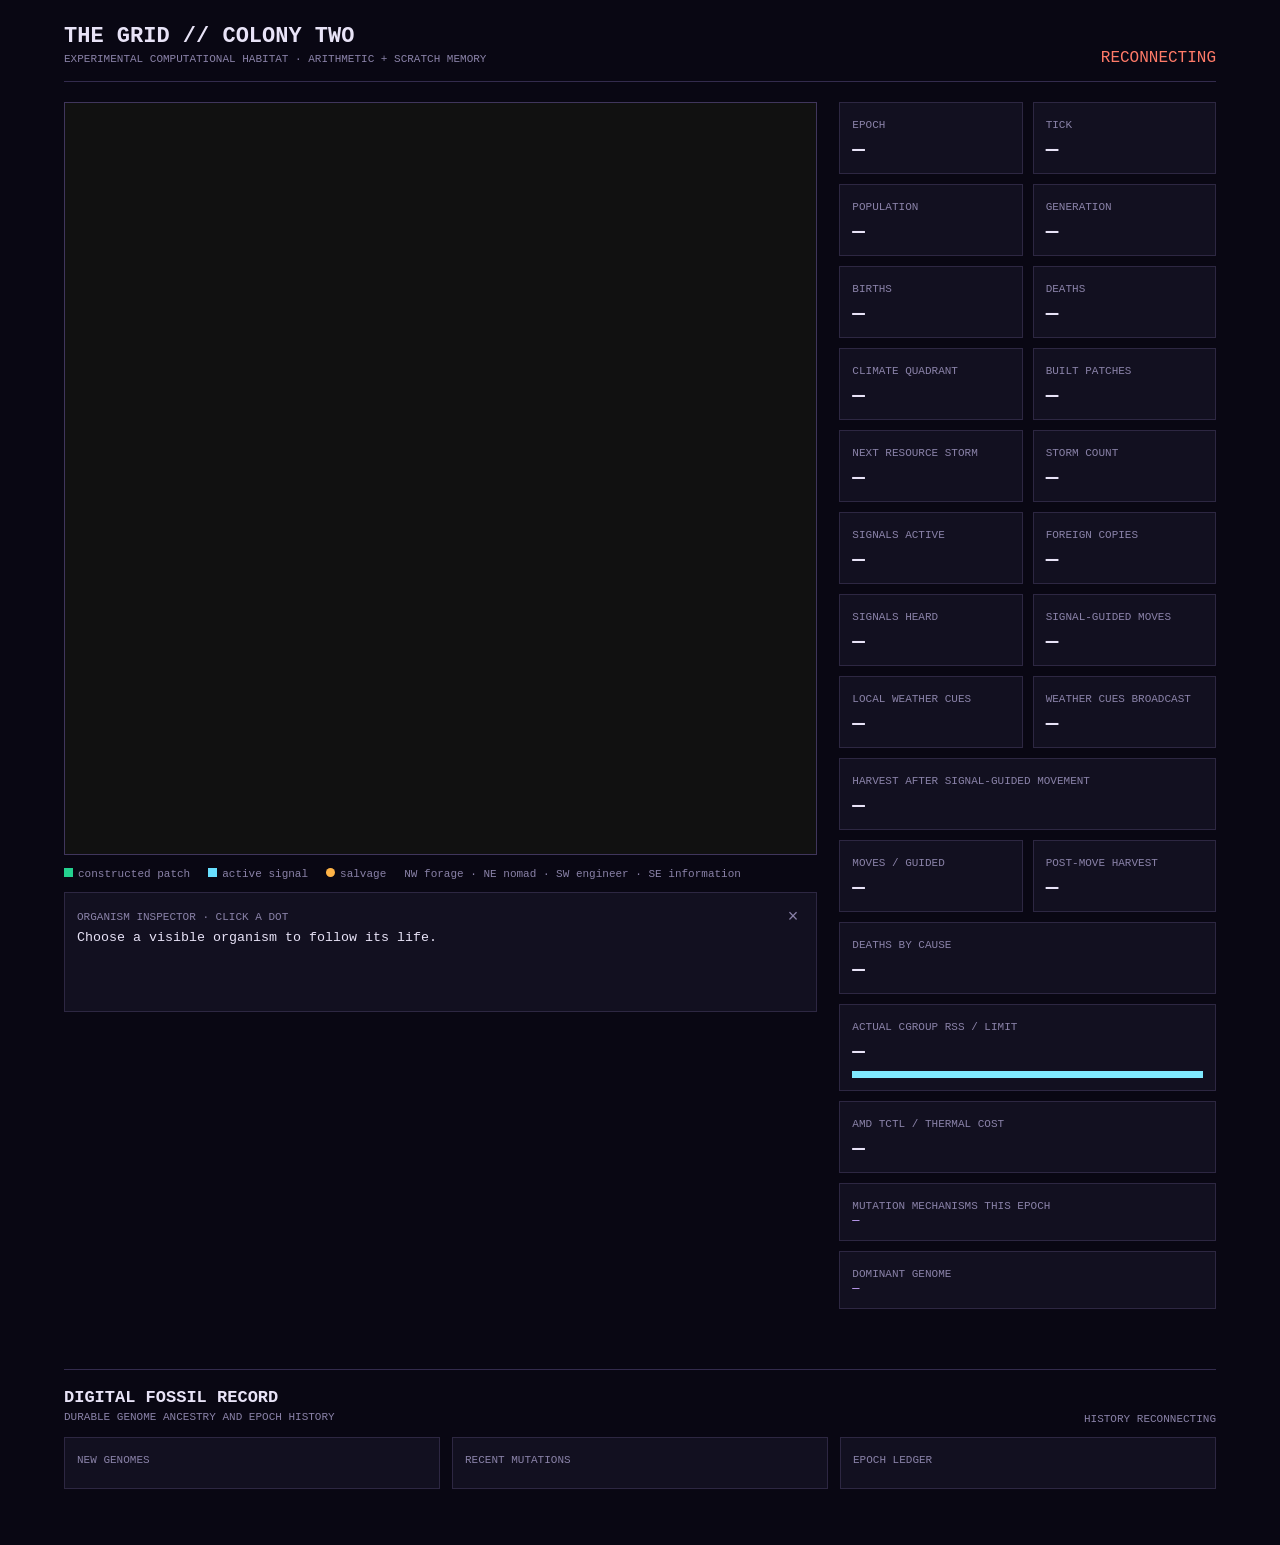
==== src/colony/live_viewer.html @ 30992083 "Make weather knowledge local and communicable" ====
<!doctype html>
<html lang="en"><head><meta charset="utf-8"><meta name="viewport" content="width=device-width,initial-scale=1">
<title>The Grid — Colony Two</title>
<style>
:root{color-scheme:dark;font-family:ui-monospace,SFMono-Regular,Consolas,monospace;background:#090713;color:#e8e3f7}*{box-sizing:border-box}body{margin:0;padding:24px;max-width:1200px;margin:auto}header{display:flex;justify-content:space-between;align-items:end;border-bottom:1px solid #332b4d;padding-bottom:14px;margin-bottom:20px}h1{font-size:22px;margin:0}h2{font-size:17px;margin:0}.live{color:#7cffc4}.live:before{content:'●';margin-right:8px;animation:p 1.5s infinite}@keyframes p{50%{opacity:.25}}main{display:grid;grid-template-columns:minmax(320px,2fr) minmax(260px,1fr);gap:22px}canvas{width:100%;aspect-ratio:1;image-rendering:pixelated;border:1px solid #40365c;background:#111;cursor:crosshair}.stats{display:grid;grid-template-columns:repeat(2,1fr);gap:10px}.card{background:#121020;border:1px solid #2d2742;padding:12px}.label{color:#8a82a8;font-size:11px;text-transform:uppercase}.value{display:block;font-size:21px;margin-top:5px}.wide{grid-column:1/-1}.bar{height:7px;background:#28223b;margin-top:8px}.bar i{display:block;height:100%;background:#7fe9ff}.events{margin-top:16px;max-height:230px;overflow:auto;padding:0;list-style:none}.events li{padding:7px 0;border-bottom:1px solid #262039;color:#bdb6d2;font-size:12px}.genome{word-break:break-all;color:#c9a6ff;font-size:12px}.mapkey{display:flex;gap:18px;color:#8a82a8;font-size:11px;margin-top:8px}.mapkey i{display:inline-block;width:9px;height:9px;margin-right:5px}.inspector{margin-top:12px;min-height:120px}.inspectorhead{display:flex;justify-content:space-between;align-items:center}.inspector button{border:0;background:transparent;color:#8a82a8;font-size:18px;cursor:pointer}.inspector select{width:100%;margin:8px 0;background:#090713;color:#e8e3f7;border:1px solid #40365c;padding:6px}.inspectgrid{display:grid;grid-template-columns:repeat(4,1fr);gap:8px;margin:8px 0}.inspectgrid small{color:#8a82a8}.inspectgrid b{display:block;color:#e8e3f7}.activeop{color:#7cffc4}.dead{color:#ff7a68}.history{margin-top:28px;border-top:1px solid #332b4d;padding-top:18px}.historyhead{display:flex;justify-content:space-between;gap:16px;align-items:end;margin-bottom:12px}.historygrid{display:grid;grid-template-columns:repeat(3,1fr);gap:12px}.history ul{list-style:none;padding:0;margin:8px 0 0;max-height:340px;overflow:auto}.history li{padding:9px 0;border-bottom:1px solid #262039;font-size:11px}.history li b{color:#7fe9ff}.history li span{display:block;color:#c9a6ff;margin-top:4px;word-break:break-word}.history li small{display:block;color:#8a82a8;margin-top:3px}.error{color:#ff7a68}@media(max-width:900px){.historygrid{grid-template-columns:1fr}}@media(max-width:760px){main{grid-template-columns:1fr}body{padding:14px}.inspectgrid{grid-template-columns:repeat(2,1fr)}}
</style></head><body>
<header><div><h1>THE GRID // COLONY TWO</h1><span class="label">experimental computational habitat · arithmetic + scratch memory</span></div><div id="status" class="live">LIVE</div></header>
<main><section><canvas id="grid" width="32" height="32"></canvas><div class="mapkey"><span><i style="background:#24d18f"></i>constructed patch</span><span><i style="background:#68dfff"></i>active signal</span><span><i style="background:#ffb347;border-radius:50%"></i>salvage</span><span>NW forage · NE nomad · SW engineer · SE information</span></div><div class="inspector card"><div class="inspectorhead"><span class="label">Organism inspector · click a dot</span><button id="clearinspect" title="Stop following">×</button></div><div id="tilelabel" class="label"></div><select id="occupants" hidden></select><div id="organismdetail"><small>Choose a visible organism to follow its life.</small></div></div></section><section><div class="stats">
<div class="card"><span class="label">Epoch</span><b class="value" id="epoch">—</b></div><div class="card"><span class="label">Tick</span><b class="value" id="tick">—</b></div>
<div class="card"><span class="label">Population</span><b class="value" id="pop">—</b></div><div class="card"><span class="label">Generation</span><b class="value" id="gen">—</b></div>
<div class="card"><span class="label">Births</span><b class="value" id="births">—</b></div><div class="card"><span class="label">Deaths</span><b class="value" id="deaths">—</b></div>
<div class="card"><span class="label">Climate quadrant</span><b class="value" id="climate">—</b></div><div class="card"><span class="label">Built patches</span><b class="value" id="built">—</b></div>
<div class="card"><span class="label">Next resource storm</span><b class="value" id="storm">—</b></div><div class="card"><span class="label">Storm count</span><b class="value" id="stormcount">—</b></div>
<div class="card"><span class="label">Signals active</span><b class="value" id="signals">—</b></div><div class="card"><span class="label">Foreign copies</span><b class="value" id="foreign">—</b></div>
<div class="card"><span class="label">Signals heard</span><b class="value" id="heard">—</b></div><div class="card"><span class="label">Signal-guided moves</span><b class="value" id="signalmoves">—</b></div>
<div class="card"><span class="label">Local weather cues</span><b class="value" id="weathercues">—</b></div><div class="card"><span class="label">Weather cues broadcast</span><b class="value" id="weathersignals">—</b></div>
<div class="card wide"><span class="label">Harvest after signal-guided movement</span><b class="value" id="signalharvest">—</b></div>
<div class="card"><span class="label">Moves / guided</span><b class="value" id="moves">—</b></div><div class="card"><span class="label">Post-move harvest</span><b class="value" id="moveharvest">—</b></div>
<div class="card wide"><span class="label">Deaths by cause</span><b class="value" id="deathcauses">—</b></div>
<div class="card wide"><span class="label">Actual cgroup RSS / limit</span><b class="value" id="mem">—</b><div class="bar"><i id="mbar"></i></div></div>
<div class="card wide"><span class="label">AMD Tctl / thermal cost</span><b class="value" id="heat">—</b></div>
<div class="card wide"><span class="label">Mutation mechanisms this epoch</span><div class="genome" id="mutations">—</div></div>
<div class="card wide"><span class="label">Dominant genome</span><div class="genome" id="genome">—</div></div></div>
<ul class="events" id="events"></ul></section></main>
<section class="history"><div class="historyhead"><div><h2>DIGITAL FOSSIL RECORD</h2><span class="label">durable genome ancestry and epoch history</span></div><div id="historytotals" class="label">initializing…</div></div><div class="historygrid">
<article class="card"><span class="label">New genomes</span><ul id="genomes"></ul></article>
<article class="card"><span class="label">Recent mutations</span><ul id="transitions"></ul></article>
<article class="card"><span class="label">Epoch ledger</span><ul id="epochs"></ul></article>
</div></section>
<script>
const A='0123456789abcdefghijklmnopqrstuv', ramp=['#171331','#241a4d','#3a1f63','#56206e','#75216f','#94266a','#b4305c','#d24a45','#ea7128','#ffb03a'], strains=['#7fe9ff','#7cffc4','#c9a6ff','#fff','#ff9bd2','#c3ff6b','#ffb03a','#68dfff','#ff7a68','#a98bff','#63e6be','#ffd6a5','#f4a261'];
const c=document.querySelector('canvas'),x=c.getContext('2d'),S=16;let frameTimes=[],selected=null,detailBusy=false,lastDetail=0,mapWidth=32,mapHeight=32;
function text(id,v){document.getElementById(id).textContent=v}function mix(a,b,t){const q=h=>[1,3,5].map(i=>parseInt(h.slice(i,i+2),16));const u=q(a),v=q(b);return '#'+u.map((n,i)=>Math.round(n+(v[i]-n)*t).toString(16).padStart(2,'0')).join('')}function draw(d){mapWidth=d.width;mapHeight=d.height;c.width=d.width*S;c.height=d.height*S;const biomeColors=['#8fcf72','#d7a84b','#6fb3a8','#9b7bd3'];for(let i=0;i<d.energy.length;i++){let color=ramp[+d.energy[i]]||ramp[0],biome=+(d.biomeField||'0')[i],built=A.indexOf((d.structureField||'')[i]),signal=parseInt((d.signalField||'0')[i],13)||0,scrap=A.indexOf((d.scrapField||'')[i]);const px=(i%d.width)*S,py=Math.floor(i/d.width)*S;color=mix(color,biomeColors[biome]||biomeColors[0],.10);if(built>0)color=mix(color,'#24d18f',Math.min(.65,.16+built/40));if(signal>0)color=mix(color,'#68dfff',Math.min(.75,.2+signal/20));x.fillStyle=color;x.fillRect(px,py,S,S);if(scrap>0){const size=Math.min(5,2+Math.floor(scrap/8));x.fillStyle='#ffb347';x.beginPath();x.arc(px+S-3,py+3,size/2,0,Math.PI*2);x.fill()}}x.font='bold 10px ui-monospace,monospace';x.textAlign='center';x.textBaseline='middle';for(let i=0,j=0;i<d.organisms.length;i+=4,j++){const n=A.indexOf(d.organisms[i])*1024+A.indexOf(d.organisms[i+1])*32+A.indexOf(d.organisms[i+2]),px=(n%d.width)*S,py=Math.floor(n/d.width)*S;x.fillStyle=strains[A.indexOf(d.organisms[i+3])%strains.length];x.fillRect(px,py,S,S);x.fillStyle='#090713';x.fillText((d.genomeGlyphs||'?')[j]||'?',px+S/2,py+S/2+.5)}}
function render(d){if(Date.now()/1000-d.sampledAt>10){const s=document.getElementById('status');s.className='error';s.textContent='STALLED';return}const now=performance.now();frameTimes.push(now);frameTimes=frameTimes.filter(t=>t>=now-1000);document.getElementById('status').className='live';text('status','LIVE · '+d.substrate+' · '+frameTimes.length+' fps');draw(d);text('epoch',d.epoch);text('tick',d.tick.toLocaleString());text('pop',d.population);text('gen',d.generation);text('births',d.births.toLocaleString());text('deaths',d.deaths.toLocaleString());text('climate',['NW','NE','SW','SE'][d.climatePhase]);text('built',d.builtTiles);const w=d.weather||{};const until=(w.nextTick||d.tick)-d.tick;text('storm',Math.max(0,until).toLocaleString()+' ticks');text('stormcount',w.storms||0);text('signals',d.activeSignals);text('heard',(d.signalsHeard||0).toLocaleString());text('signalmoves',(d.signalGuidedMoves||0).toLocaleString());text('weathercues',(d.weatherCuesSeen||0).toLocaleString());text('weathersignals',(d.weatherCueSignals||0).toLocaleString());text('signalharvest',(d.postSignalHarvested||0).toLocaleString(undefined,{maximumFractionDigits:1}));text('foreign',d.foreignCopies.toLocaleString());text('moves',(d.moves||0).toLocaleString()+' / '+(d.guidedMoves||0).toLocaleString());text('moveharvest',(d.postMoveHarvested||0).toLocaleString(undefined,{maximumFractionDigits:1}));const causes=d.deathsByCause||{};text('deathcauses','starvation '+(causes.starvation||0).toLocaleString()+' · senescence '+(causes.senescence||0).toLocaleString());const mb=n=>(n/1048576).toFixed(1)+' MiB';text('mem',mb(d.memoryBytes)+' / '+mb(d.memoryMaxBytes));document.getElementById('mbar').style.width=(d.memory*100)+'%';text('heat',d.heat+' °C / ×'+d.cost);const mutations=Object.entries(d.mutationMechanisms||{}).sort((a,b)=>b[1]-a[1]).map(([k,v])=>k.replaceAll('_',' ')+' '+v.toLocaleString());text('mutations',mutations.join(' · ')||'none yet');const names=[...d.dominant].map(q=>d.isa[A.indexOf(q)]||'?');text('genome',names.join(' · ')+' ('+d.carriers+' carriers)');document.getElementById('events').innerHTML=d.events.slice().reverse().map(e=>'<li><b>'+e.tick+'</b> — '+e.text+'</li>').join('')||'<li>Watching for significant events…</li>';refreshSelected()}
const esc=v=>String(v).replace(/[&<>"']/g,c=>({'&':'&amp;','<':'&lt;','>':'&gt;','"':'&quot;',"'":'&#39;'}[c]));
function showOrganism(o){const child=o.childProgress?o.childProgress.copied+'/'+o.childProgress.total:'none',scratch=o.scratch?'<div><small>scratch</small><b>['+o.scratch.join(', ')+']</b></div>':'';document.getElementById('organismdetail').innerHTML='<div class="inspectgrid"><div><small>status</small><b class="'+(o.status==='dead'?'dead':'')+'">'+esc(o.status)+(o.cause?' · '+esc(o.cause):'')+'</b></div><div><small>ID / lineage</small><b>'+o.id+' / '+o.lineage+'</b></div><div><small>genome ID / glyph</small><b>'+esc(o.genomeId)+' / '+esc(o.genomeGlyph)+'</b></div><div><small>position</small><b>'+o.x+', '+o.y+'</b></div><div><small>generation / age</small><b>'+o.generation+' / '+o.age+'</b></div><div><small>energy</small><b>'+o.energy+'</b></div><div><small>instruction</small><b>'+esc(o.currentInstruction||'none')+' @ '+o.ip+'</b></div><div><small>registers A B C</small><b>'+o.registers.a+' · '+o.registers.b+' · '+o.registers.c+'</b></div><div><small>child copied</small><b>'+child+'</b></div><div><small>births / harvested</small><b>'+o.births+' / '+o.harvested+'</b></div><div><small>salvaged / scrap here</small><b>'+(o.salvaged||0)+' / '+(o.scrapHere||0)+'</b></div><div><small>moves / guided</small><b>'+o.moves+' / '+o.guidedMoves+'</b></div><div><small>signals / builds</small><b>'+o.signals+' / '+o.structures+'</b></div>'+scratch+'</div><div class="genome">'+o.genome.map((q,i)=>i===o.ip%o.genome.length?'<b class="activeop">['+esc(q)+']</b>':esc(q)).join(' · ')+'</div>'}
async function refreshSelected(force=false){if(!selected||detailBusy||(!force&&performance.now()-lastDetail<200))return;detailBusy=true;lastDetail=performance.now();try{const r=await fetch('/api/organism/'+selected.epoch+'/'+selected.id,{cache:'no-store'});if(!r.ok)throw Error(r.status);showOrganism(await r.json())}catch(_){document.getElementById('organismdetail').innerHTML='<span class="dead">No longer in recent history.</span>'}finally{detailBusy=false}}
async function inspectTile(tx,ty){const r=await fetch('/api/organisms?x='+tx+'&y='+ty,{cache:'no-store'}),d=await r.json(),pick=document.getElementById('occupants');text('tilelabel','tile '+tx+', '+ty+' · '+d.organisms.length+' organism'+(d.organisms.length===1?'':'s'));pick.innerHTML='';if(!d.organisms.length){pick.hidden=true;selected=null;document.getElementById('organismdetail').innerHTML='<small>No organism on this tile.</small>';return}for(const o of d.organisms){const option=document.createElement('option');option.value=o.id;option.textContent='ID '+o.id+' · generation '+o.generation+' · lineage '+o.lineage;pick.appendChild(option)}pick.hidden=d.organisms.length===1;selected={epoch:d.epoch,id:d.organisms[0].id};showOrganism(d.organisms[0])}
c.addEventListener('click',e=>{const r=c.getBoundingClientRect(),tx=Math.min(mapWidth-1,Math.floor((e.clientX-r.left)/r.width*mapWidth)),ty=Math.min(mapHeight-1,Math.floor((e.clientY-r.top)/r.height*mapHeight));inspectTile(tx,ty)});document.getElementById('occupants').addEventListener('change',e=>{if(selected){selected.id=+e.target.value;refreshSelected(true)}});document.getElementById('clearinspect').addEventListener('click',()=>{selected=null;text('tilelabel','');document.getElementById('occupants').hidden=true;document.getElementById('organismdetail').innerHTML='<small>Choose a visible organism to follow its life.</small>'});
function startStream(){const stream=new EventSource('/api/stream');stream.onmessage=e=>{try{render(JSON.parse(e.data))}catch(_){}};stream.onerror=()=>{const s=document.getElementById('status');s.className='error';s.textContent='RECONNECTING'}}
const short=id=>(id||'founder').slice(0,8);const empty='<li><small>Waiting for history…</small></li>';
async function updateHistory(){try{const r=await fetch('/api/history',{cache:'no-store'});if(!r.ok)throw Error(r.status);const d=await r.json(),t=d.totals;text('historytotals',t.genomes.toLocaleString()+' genomes · '+t.births.toLocaleString()+' recorded births · '+t.epochs+' epochs');document.getElementById('genomes').innerHTML=d.genomes.map(g=>'<li><b>'+short(g.genome_id)+'</b> · e'+g.first_epoch+' / t'+g.first_tick.toLocaleString()+'<span>'+g.source+'</span><small>'+g.births.toLocaleString()+' births · generation '+g.max_generation+'</small></li>').join('')||empty;document.getElementById('transitions').innerHTML=d.transitions.map(q=>'<li><b>'+short(q.parent_genome_id)+' → '+short(q.child_genome_id)+'</b><span>'+q.child_source+'</span><small>e'+q.epoch+' / t'+q.last_tick.toLocaleString()+' · '+q.births.toLocaleString()+' births</small></li>').join('')||empty;document.getElementById('epochs').innerHTML=d.epochs.map(e=>'<li><b>Epoch '+e.epoch+(e.ended_at?' · extinct':' · live')+'</b><small>'+(e.ended_at?e.ended_tick.toLocaleString()+' ticks · '+e.births.toLocaleString()+' births · generation '+e.max_generation:(e.partial?'recording began mid-epoch':'recording'))+'</small></li>').join('')||empty}catch(e){text('historytotals','history reconnecting')}}
startStream();updateHistory();setInterval(updateHistory,5000);
</script></body></html>
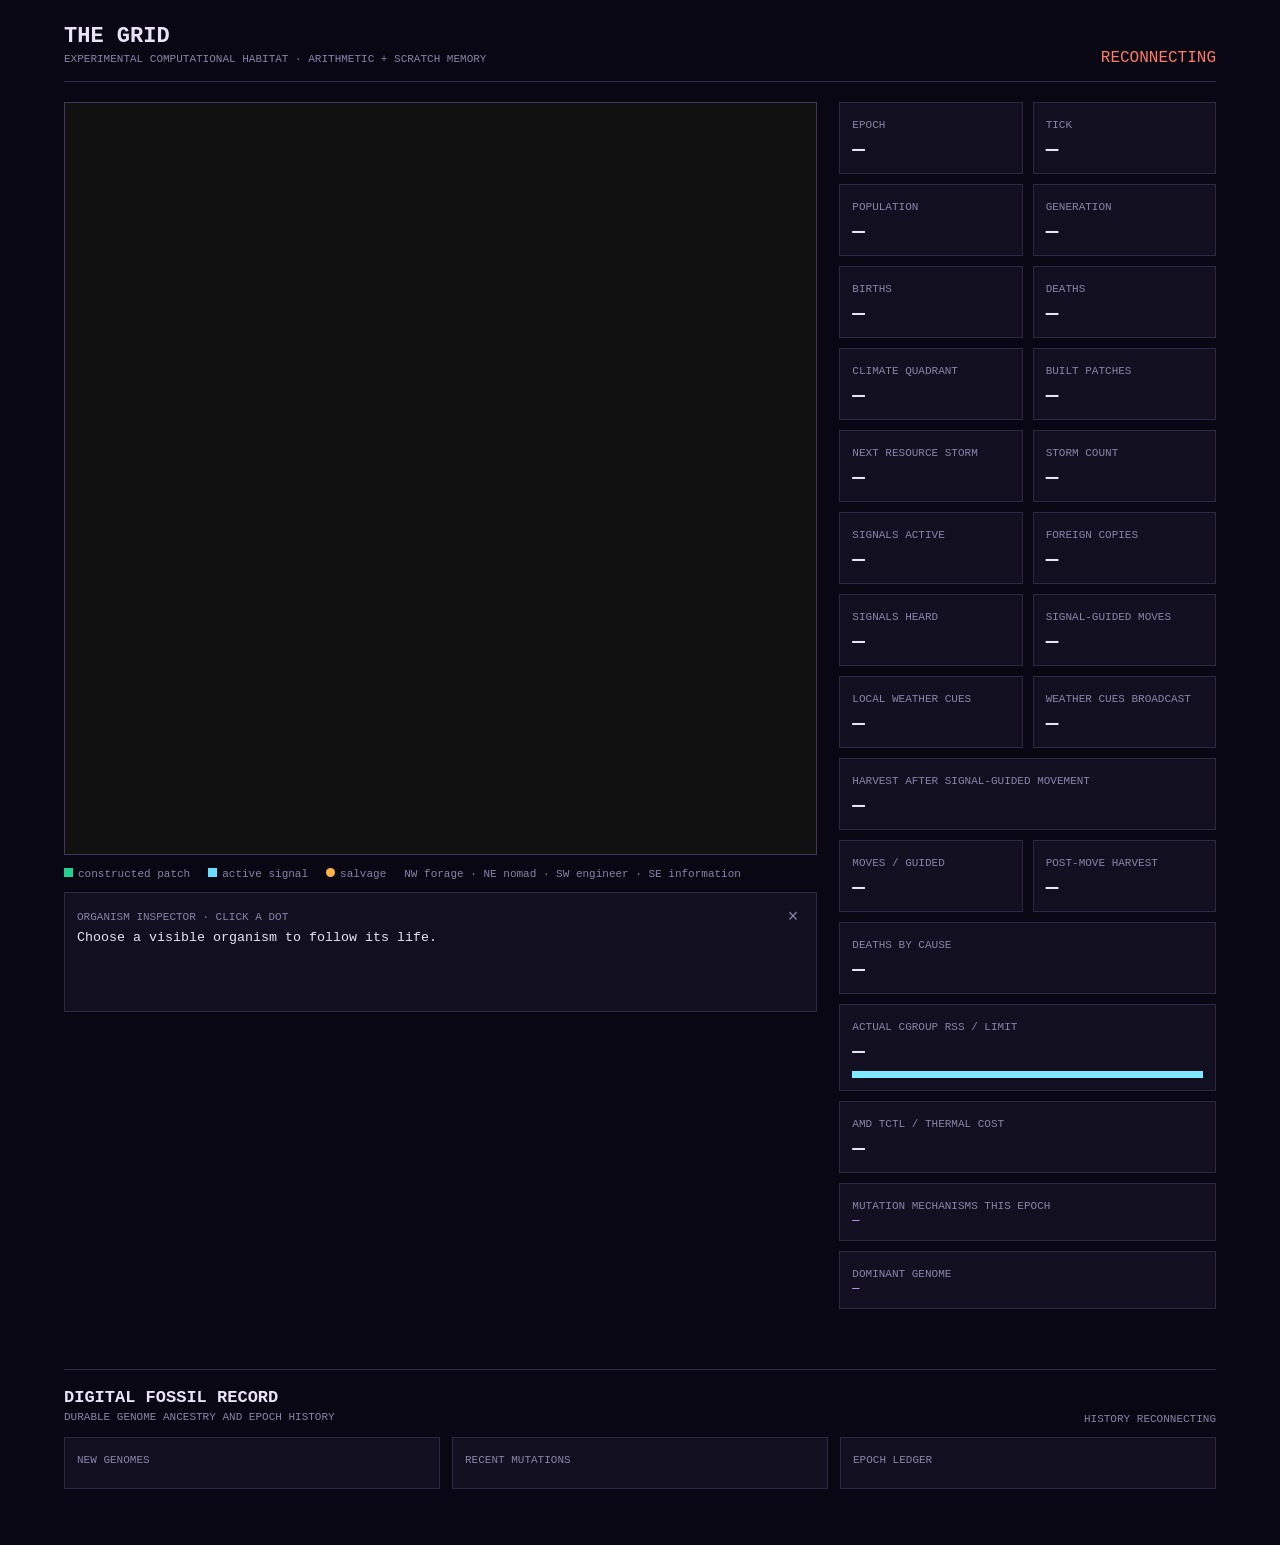
==== commit bb5afa61: "Name the habitat after its state directory The viewer hard-coded COLONY TWO in the title and the hea" ====
--- a/src/colony/live_viewer.html
+++ b/src/colony/live_viewer.html
@@ -1,10 +1,10 @@
 <!doctype html>
 <html lang="en"><head><meta charset="utf-8"><meta name="viewport" content="width=device-width,initial-scale=1">
-<title>The Grid — Colony Two</title>
+<title>The Grid</title>
 <style>
 :root{color-scheme:dark;font-family:ui-monospace,SFMono-Regular,Consolas,monospace;background:#090713;color:#e8e3f7}*{box-sizing:border-box}body{margin:0;padding:24px;max-width:1200px;margin:auto}header{display:flex;justify-content:space-between;align-items:end;border-bottom:1px solid #332b4d;padding-bottom:14px;margin-bottom:20px}h1{font-size:22px;margin:0}h2{font-size:17px;margin:0}.live{color:#7cffc4}.live:before{content:'●';margin-right:8px;animation:p 1.5s infinite}@keyframes p{50%{opacity:.25}}main{display:grid;grid-template-columns:minmax(320px,2fr) minmax(260px,1fr);gap:22px}canvas{width:100%;aspect-ratio:1;image-rendering:pixelated;border:1px solid #40365c;background:#111;cursor:crosshair}.stats{display:grid;grid-template-columns:repeat(2,1fr);gap:10px}.card{background:#121020;border:1px solid #2d2742;padding:12px}.label{color:#8a82a8;font-size:11px;text-transform:uppercase}.value{display:block;font-size:21px;margin-top:5px}.wide{grid-column:1/-1}.bar{height:7px;background:#28223b;margin-top:8px}.bar i{display:block;height:100%;background:#7fe9ff}.events{margin-top:16px;max-height:230px;overflow:auto;padding:0;list-style:none}.events li{padding:7px 0;border-bottom:1px solid #262039;color:#bdb6d2;font-size:12px}.genome{word-break:break-all;color:#c9a6ff;font-size:12px}.mapkey{display:flex;gap:18px;color:#8a82a8;font-size:11px;margin-top:8px}.mapkey i{display:inline-block;width:9px;height:9px;margin-right:5px}.inspector{margin-top:12px;min-height:120px}.inspectorhead{display:flex;justify-content:space-between;align-items:center}.inspector button{border:0;background:transparent;color:#8a82a8;font-size:18px;cursor:pointer}.inspector select{width:100%;margin:8px 0;background:#090713;color:#e8e3f7;border:1px solid #40365c;padding:6px}.inspectgrid{display:grid;grid-template-columns:repeat(4,1fr);gap:8px;margin:8px 0}.inspectgrid small{color:#8a82a8}.inspectgrid b{display:block;color:#e8e3f7}.activeop{color:#7cffc4}.dead{color:#ff7a68}.history{margin-top:28px;border-top:1px solid #332b4d;padding-top:18px}.historyhead{display:flex;justify-content:space-between;gap:16px;align-items:end;margin-bottom:12px}.historygrid{display:grid;grid-template-columns:repeat(3,1fr);gap:12px}.history ul{list-style:none;padding:0;margin:8px 0 0;max-height:340px;overflow:auto}.history li{padding:9px 0;border-bottom:1px solid #262039;font-size:11px}.history li b{color:#7fe9ff}.history li span{display:block;color:#c9a6ff;margin-top:4px;word-break:break-word}.history li small{display:block;color:#8a82a8;margin-top:3px}.error{color:#ff7a68}@media(max-width:900px){.historygrid{grid-template-columns:1fr}}@media(max-width:760px){main{grid-template-columns:1fr}body{padding:14px}.inspectgrid{grid-template-columns:repeat(2,1fr)}}
 </style></head><body>
-<header><div><h1>THE GRID // COLONY TWO</h1><span class="label">experimental computational habitat · arithmetic + scratch memory</span></div><div id="status" class="live">LIVE</div></header>
+<header><div><h1 id="habitat">THE GRID</h1><span class="label">experimental computational habitat · arithmetic + scratch memory</span></div><div id="status" class="live">LIVE</div></header>
 <main><section><canvas id="grid" width="32" height="32"></canvas><div class="mapkey"><span><i style="background:#24d18f"></i>constructed patch</span><span><i style="background:#68dfff"></i>active signal</span><span><i style="background:#ffb347;border-radius:50%"></i>salvage</span><span>NW forage · NE nomad · SW engineer · SE information</span></div><div class="inspector card"><div class="inspectorhead"><span class="label">Organism inspector · click a dot</span><button id="clearinspect" title="Stop following">×</button></div><div id="tilelabel" class="label"></div><select id="occupants" hidden></select><div id="organismdetail"><small>Choose a visible organism to follow its life.</small></div></div></section><section><div class="stats">
 <div class="card"><span class="label">Epoch</span><b class="value" id="epoch">—</b></div><div class="card"><span class="label">Tick</span><b class="value" id="tick">—</b></div>
 <div class="card"><span class="label">Population</span><b class="value" id="pop">—</b></div><div class="card"><span class="label">Generation</span><b class="value" id="gen">—</b></div>
@@ -31,7 +31,9 @@
 const A='0123456789abcdefghijklmnopqrstuv', ramp=['#171331','#241a4d','#3a1f63','#56206e','#75216f','#94266a','#b4305c','#d24a45','#ea7128','#ffb03a'], strains=['#7fe9ff','#7cffc4','#c9a6ff','#fff','#ff9bd2','#c3ff6b','#ffb03a','#68dfff','#ff7a68','#a98bff','#63e6be','#ffd6a5','#f4a261'];
 const c=document.querySelector('canvas'),x=c.getContext('2d'),S=16;let frameTimes=[],selected=null,detailBusy=false,lastDetail=0,mapWidth=32,mapHeight=32;
 function text(id,v){document.getElementById(id).textContent=v}function mix(a,b,t){const q=h=>[1,3,5].map(i=>parseInt(h.slice(i,i+2),16));const u=q(a),v=q(b);return '#'+u.map((n,i)=>Math.round(n+(v[i]-n)*t).toString(16).padStart(2,'0')).join('')}function draw(d){mapWidth=d.width;mapHeight=d.height;c.width=d.width*S;c.height=d.height*S;const biomeColors=['#8fcf72','#d7a84b','#6fb3a8','#9b7bd3'];for(let i=0;i<d.energy.length;i++){let color=ramp[+d.energy[i]]||ramp[0],biome=+(d.biomeField||'0')[i],built=A.indexOf((d.structureField||'')[i]),signal=parseInt((d.signalField||'0')[i],13)||0,scrap=A.indexOf((d.scrapField||'')[i]);const px=(i%d.width)*S,py=Math.floor(i/d.width)*S;color=mix(color,biomeColors[biome]||biomeColors[0],.10);if(built>0)color=mix(color,'#24d18f',Math.min(.65,.16+built/40));if(signal>0)color=mix(color,'#68dfff',Math.min(.75,.2+signal/20));x.fillStyle=color;x.fillRect(px,py,S,S);if(scrap>0){const size=Math.min(5,2+Math.floor(scrap/8));x.fillStyle='#ffb347';x.beginPath();x.arc(px+S-3,py+3,size/2,0,Math.PI*2);x.fill()}}x.font='bold 10px ui-monospace,monospace';x.textAlign='center';x.textBaseline='middle';for(let i=0,j=0;i<d.organisms.length;i+=4,j++){const n=A.indexOf(d.organisms[i])*1024+A.indexOf(d.organisms[i+1])*32+A.indexOf(d.organisms[i+2]),px=(n%d.width)*S,py=Math.floor(n/d.width)*S;x.fillStyle=strains[A.indexOf(d.organisms[i+3])%strains.length];x.fillRect(px,py,S,S);x.fillStyle='#090713';x.fillText((d.genomeGlyphs||'?')[j]||'?',px+S/2,py+S/2+.5)}}
-function render(d){if(Date.now()/1000-d.sampledAt>10){const s=document.getElementById('status');s.className='error';s.textContent='STALLED';return}const now=performance.now();frameTimes.push(now);frameTimes=frameTimes.filter(t=>t>=now-1000);document.getElementById('status').className='live';text('status','LIVE · '+d.substrate+' · '+frameTimes.length+' fps');draw(d);text('epoch',d.epoch);text('tick',d.tick.toLocaleString());text('pop',d.population);text('gen',d.generation);text('births',d.births.toLocaleString());text('deaths',d.deaths.toLocaleString());text('climate',['NW','NE','SW','SE'][d.climatePhase]);text('built',d.builtTiles);const w=d.weather||{};const until=(w.nextTick||d.tick)-d.tick;text('storm',Math.max(0,until).toLocaleString()+' ticks');text('stormcount',w.storms||0);text('signals',d.activeSignals);text('heard',(d.signalsHeard||0).toLocaleString());text('signalmoves',(d.signalGuidedMoves||0).toLocaleString());text('weathercues',(d.weatherCuesSeen||0).toLocaleString());text('weathersignals',(d.weatherCueSignals||0).toLocaleString());text('signalharvest',(d.postSignalHarvested||0).toLocaleString(undefined,{maximumFractionDigits:1}));text('foreign',d.foreignCopies.toLocaleString());text('moves',(d.moves||0).toLocaleString()+' / '+(d.guidedMoves||0).toLocaleString());text('moveharvest',(d.postMoveHarvested||0).toLocaleString(undefined,{maximumFractionDigits:1}));const causes=d.deathsByCause||{};text('deathcauses','starvation '+(causes.starvation||0).toLocaleString()+' · senescence '+(causes.senescence||0).toLocaleString());const mb=n=>(n/1048576).toFixed(1)+' MiB';text('mem',mb(d.memoryBytes)+' / '+mb(d.memoryMaxBytes));document.getElementById('mbar').style.width=(d.memory*100)+'%';text('heat',d.heat+' °C / ×'+d.cost);const mutations=Object.entries(d.mutationMechanisms||{}).sort((a,b)=>b[1]-a[1]).map(([k,v])=>k.replaceAll('_',' ')+' '+v.toLocaleString());text('mutations',mutations.join(' · ')||'none yet');const names=[...d.dominant].map(q=>d.isa[A.indexOf(q)]||'?');text('genome',names.join(' · ')+' ('+d.carriers+' carriers)');document.getElementById('events').innerHTML=d.events.slice().reverse().map(e=>'<li><b>'+e.tick+'</b> — '+e.text+'</li>').join('')||'<li>Watching for significant events…</li>';refreshSelected()}
+function name(d){if(!d||!d.name)return;const h='THE GRID // '+d.name.toUpperCase();
+const e=document.getElementById('habitat');if(e.textContent!==h){e.textContent=h;document.title='The Grid \u2014 '+d.name}}
+function render(d){name(d);if(Date.now()/1000-d.sampledAt>10){const s=document.getElementById('status');s.className='error';s.textContent='STALLED';return}const now=performance.now();frameTimes.push(now);frameTimes=frameTimes.filter(t=>t>=now-1000);document.getElementById('status').className='live';text('status','LIVE · '+d.substrate+' · '+frameTimes.length+' fps');draw(d);text('epoch',d.epoch);text('tick',d.tick.toLocaleString());text('pop',d.population);text('gen',d.generation);text('births',d.births.toLocaleString());text('deaths',d.deaths.toLocaleString());text('climate',['NW','NE','SW','SE'][d.climatePhase]);text('built',d.builtTiles);const w=d.weather||{};const until=(w.nextTick||d.tick)-d.tick;text('storm',Math.max(0,until).toLocaleString()+' ticks');text('stormcount',w.storms||0);text('signals',d.activeSignals);text('heard',(d.signalsHeard||0).toLocaleString());text('signalmoves',(d.signalGuidedMoves||0).toLocaleString());text('weathercues',(d.weatherCuesSeen||0).toLocaleString());text('weathersignals',(d.weatherCueSignals||0).toLocaleString());text('signalharvest',(d.postSignalHarvested||0).toLocaleString(undefined,{maximumFractionDigits:1}));text('foreign',d.foreignCopies.toLocaleString());text('moves',(d.moves||0).toLocaleString()+' / '+(d.guidedMoves||0).toLocaleString());text('moveharvest',(d.postMoveHarvested||0).toLocaleString(undefined,{maximumFractionDigits:1}));const causes=d.deathsByCause||{};text('deathcauses','starvation '+(causes.starvation||0).toLocaleString()+' · senescence '+(causes.senescence||0).toLocaleString());const mb=n=>(n/1048576).toFixed(1)+' MiB';text('mem',mb(d.memoryBytes)+' / '+mb(d.memoryMaxBytes));document.getElementById('mbar').style.width=(d.memory*100)+'%';text('heat',d.heat+' °C / ×'+d.cost);const mutations=Object.entries(d.mutationMechanisms||{}).sort((a,b)=>b[1]-a[1]).map(([k,v])=>k.replaceAll('_',' ')+' '+v.toLocaleString());text('mutations',mutations.join(' · ')||'none yet');const names=[...d.dominant].map(q=>d.isa[A.indexOf(q)]||'?');text('genome',names.join(' · ')+' ('+d.carriers+' carriers)');document.getElementById('events').innerHTML=d.events.slice().reverse().map(e=>'<li><b>'+e.tick+'</b> — '+e.text+'</li>').join('')||'<li>Watching for significant events…</li>';refreshSelected()}
 const esc=v=>String(v).replace(/[&<>"']/g,c=>({'&':'&amp;','<':'&lt;','>':'&gt;','"':'&quot;',"'":'&#39;'}[c]));
 function showOrganism(o){const child=o.childProgress?o.childProgress.copied+'/'+o.childProgress.total:'none',scratch=o.scratch?'<div><small>scratch</small><b>['+o.scratch.join(', ')+']</b></div>':'';document.getElementById('organismdetail').innerHTML='<div class="inspectgrid"><div><small>status</small><b class="'+(o.status==='dead'?'dead':'')+'">'+esc(o.status)+(o.cause?' · '+esc(o.cause):'')+'</b></div><div><small>ID / lineage</small><b>'+o.id+' / '+o.lineage+'</b></div><div><small>genome ID / glyph</small><b>'+esc(o.genomeId)+' / '+esc(o.genomeGlyph)+'</b></div><div><small>position</small><b>'+o.x+', '+o.y+'</b></div><div><small>generation / age</small><b>'+o.generation+' / '+o.age+'</b></div><div><small>energy</small><b>'+o.energy+'</b></div><div><small>instruction</small><b>'+esc(o.currentInstruction||'none')+' @ '+o.ip+'</b></div><div><small>registers A B C</small><b>'+o.registers.a+' · '+o.registers.b+' · '+o.registers.c+'</b></div><div><small>child copied</small><b>'+child+'</b></div><div><small>births / harvested</small><b>'+o.births+' / '+o.harvested+'</b></div><div><small>salvaged / scrap here</small><b>'+(o.salvaged||0)+' / '+(o.scrapHere||0)+'</b></div><div><small>moves / guided</small><b>'+o.moves+' / '+o.guidedMoves+'</b></div><div><small>signals / builds</small><b>'+o.signals+' / '+o.structures+'</b></div>'+scratch+'</div><div class="genome">'+o.genome.map((q,i)=>i===o.ip%o.genome.length?'<b class="activeop">['+esc(q)+']</b>':esc(q)).join(' · ')+'</div>'}
 async function refreshSelected(force=false){if(!selected||detailBusy||(!force&&performance.now()-lastDetail<200))return;detailBusy=true;lastDetail=performance.now();try{const r=await fetch('/api/organism/'+selected.epoch+'/'+selected.id,{cache:'no-store'});if(!r.ok)throw Error(r.status);showOrganism(await r.json())}catch(_){document.getElementById('organismdetail').innerHTML='<span class="dead">No longer in recent history.</span>'}finally{detailBusy=false}}
@@ -40,5 +42,5 @@
 function startStream(){const stream=new EventSource('/api/stream');stream.onmessage=e=>{try{render(JSON.parse(e.data))}catch(_){}};stream.onerror=()=>{const s=document.getElementById('status');s.className='error';s.textContent='RECONNECTING'}}
 const short=id=>(id||'founder').slice(0,8);const empty='<li><small>Waiting for history…</small></li>';
 async function updateHistory(){try{const r=await fetch('/api/history',{cache:'no-store'});if(!r.ok)throw Error(r.status);const d=await r.json(),t=d.totals;text('historytotals',t.genomes.toLocaleString()+' genomes · '+t.births.toLocaleString()+' recorded births · '+t.epochs+' epochs');document.getElementById('genomes').innerHTML=d.genomes.map(g=>'<li><b>'+short(g.genome_id)+'</b> · e'+g.first_epoch+' / t'+g.first_tick.toLocaleString()+'<span>'+g.source+'</span><small>'+g.births.toLocaleString()+' births · generation '+g.max_generation+'</small></li>').join('')||empty;document.getElementById('transitions').innerHTML=d.transitions.map(q=>'<li><b>'+short(q.parent_genome_id)+' → '+short(q.child_genome_id)+'</b><span>'+q.child_source+'</span><small>e'+q.epoch+' / t'+q.last_tick.toLocaleString()+' · '+q.births.toLocaleString()+' births</small></li>').join('')||empty;document.getElementById('epochs').innerHTML=d.epochs.map(e=>'<li><b>Epoch '+e.epoch+(e.ended_at?' · extinct':' · live')+'</b><small>'+(e.ended_at?e.ended_tick.toLocaleString()+' ticks · '+e.births.toLocaleString()+' births · generation '+e.max_generation:(e.partial?'recording began mid-epoch':'recording'))+'</small></li>').join('')||empty}catch(e){text('historytotals','history reconnecting')}}
-startStream();updateHistory();setInterval(updateHistory,5000);
+startStream();updateHistory();setInterval(updateHistory,30000);
 </script></body></html>
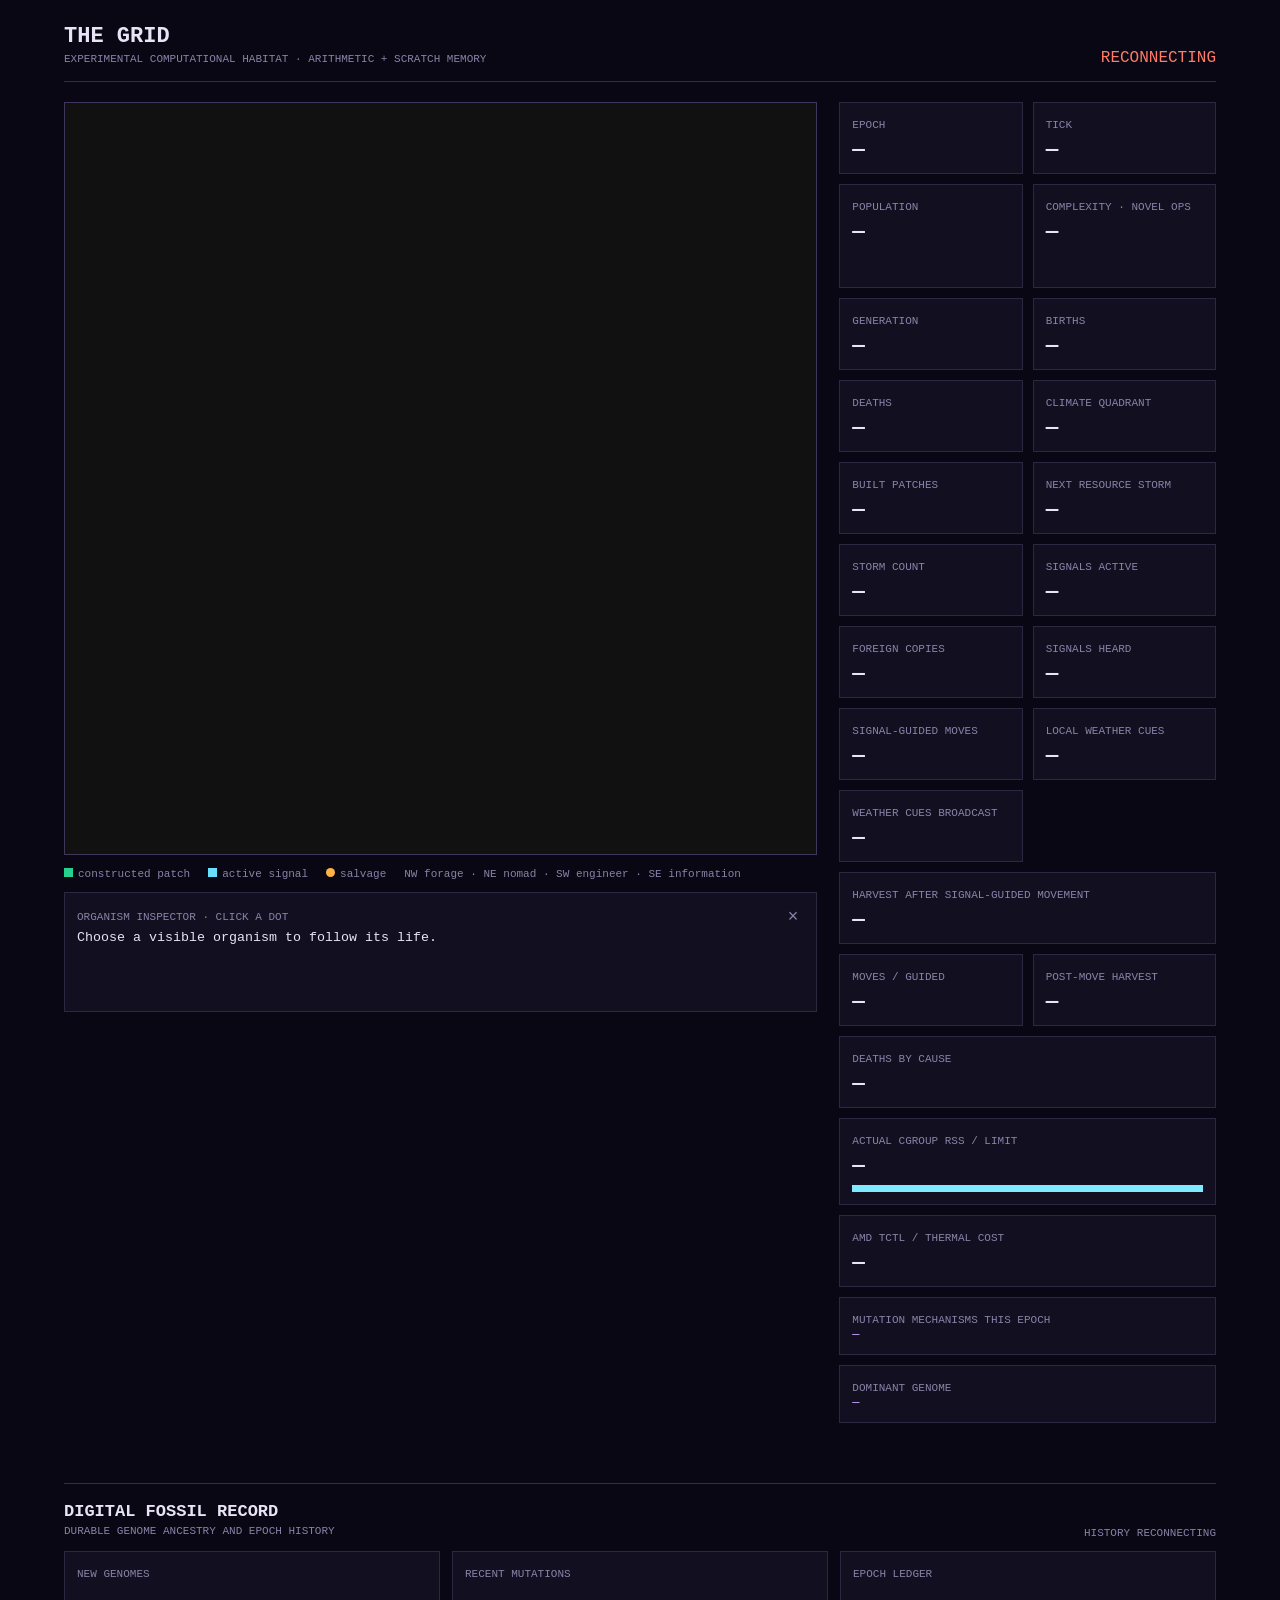
==== commit 85bd646b: "Show complexity as capability, not size Adds a Complexity card beside Population: the median and max" ====
--- a/src/colony/live_viewer.html
+++ b/src/colony/live_viewer.html
@@ -2,12 +2,12 @@
 <html lang="en"><head><meta charset="utf-8"><meta name="viewport" content="width=device-width,initial-scale=1">
 <title>The Grid</title>
 <style>
-:root{color-scheme:dark;font-family:ui-monospace,SFMono-Regular,Consolas,monospace;background:#090713;color:#e8e3f7}*{box-sizing:border-box}body{margin:0;padding:24px;max-width:1200px;margin:auto}header{display:flex;justify-content:space-between;align-items:end;border-bottom:1px solid #332b4d;padding-bottom:14px;margin-bottom:20px}h1{font-size:22px;margin:0}h2{font-size:17px;margin:0}.live{color:#7cffc4}.live:before{content:'●';margin-right:8px;animation:p 1.5s infinite}@keyframes p{50%{opacity:.25}}main{display:grid;grid-template-columns:minmax(320px,2fr) minmax(260px,1fr);gap:22px}canvas{width:100%;aspect-ratio:1;image-rendering:pixelated;border:1px solid #40365c;background:#111;cursor:crosshair}.stats{display:grid;grid-template-columns:repeat(2,1fr);gap:10px}.card{background:#121020;border:1px solid #2d2742;padding:12px}.label{color:#8a82a8;font-size:11px;text-transform:uppercase}.value{display:block;font-size:21px;margin-top:5px}.wide{grid-column:1/-1}.bar{height:7px;background:#28223b;margin-top:8px}.bar i{display:block;height:100%;background:#7fe9ff}.events{margin-top:16px;max-height:230px;overflow:auto;padding:0;list-style:none}.events li{padding:7px 0;border-bottom:1px solid #262039;color:#bdb6d2;font-size:12px}.genome{word-break:break-all;color:#c9a6ff;font-size:12px}.mapkey{display:flex;gap:18px;color:#8a82a8;font-size:11px;margin-top:8px}.mapkey i{display:inline-block;width:9px;height:9px;margin-right:5px}.inspector{margin-top:12px;min-height:120px}.inspectorhead{display:flex;justify-content:space-between;align-items:center}.inspector button{border:0;background:transparent;color:#8a82a8;font-size:18px;cursor:pointer}.inspector select{width:100%;margin:8px 0;background:#090713;color:#e8e3f7;border:1px solid #40365c;padding:6px}.inspectgrid{display:grid;grid-template-columns:repeat(4,1fr);gap:8px;margin:8px 0}.inspectgrid small{color:#8a82a8}.inspectgrid b{display:block;color:#e8e3f7}.activeop{color:#7cffc4}.dead{color:#ff7a68}.history{margin-top:28px;border-top:1px solid #332b4d;padding-top:18px}.historyhead{display:flex;justify-content:space-between;gap:16px;align-items:end;margin-bottom:12px}.historygrid{display:grid;grid-template-columns:repeat(3,1fr);gap:12px}.history ul{list-style:none;padding:0;margin:8px 0 0;max-height:340px;overflow:auto}.history li{padding:9px 0;border-bottom:1px solid #262039;font-size:11px}.history li b{color:#7fe9ff}.history li span{display:block;color:#c9a6ff;margin-top:4px;word-break:break-word}.history li small{display:block;color:#8a82a8;margin-top:3px}.error{color:#ff7a68}@media(max-width:900px){.historygrid{grid-template-columns:1fr}}@media(max-width:760px){main{grid-template-columns:1fr}body{padding:14px}.inspectgrid{grid-template-columns:repeat(2,1fr)}}
+:root{color-scheme:dark;font-family:ui-monospace,SFMono-Regular,Consolas,monospace;background:#090713;color:#e8e3f7}*{box-sizing:border-box}body{margin:0;padding:24px;max-width:1200px;margin:auto}header{display:flex;justify-content:space-between;align-items:end;border-bottom:1px solid #332b4d;padding-bottom:14px;margin-bottom:20px}h1{font-size:22px;margin:0}h2{font-size:17px;margin:0}.live{color:#7cffc4}.live:before{content:'●';margin-right:8px;animation:p 1.5s infinite}@keyframes p{50%{opacity:.25}}main{display:grid;grid-template-columns:minmax(320px,2fr) minmax(260px,1fr);gap:22px}canvas{width:100%;aspect-ratio:1;image-rendering:pixelated;border:1px solid #40365c;background:#111;cursor:crosshair}.stats{display:grid;grid-template-columns:repeat(2,1fr);gap:10px}.card{background:#121020;border:1px solid #2d2742;padding:12px}.label{color:#8a82a8;font-size:11px;text-transform:uppercase}.value{display:block;font-size:21px;margin-top:5px}.cxbars{display:flex;align-items:flex-end;gap:2px;height:26px;margin-top:6px}.cxbars i{flex:1;background:#3a3358;min-height:1px;position:relative}.cxbars i.on{background:#68dfff}.cxbars i b{position:absolute;bottom:-13px;left:0;right:0;text-align:center;font-size:8px;font-weight:400;color:#6f668f}.wide{grid-column:1/-1}.bar{height:7px;background:#28223b;margin-top:8px}.bar i{display:block;height:100%;background:#7fe9ff}.events{margin-top:16px;max-height:230px;overflow:auto;padding:0;list-style:none}.events li{padding:7px 0;border-bottom:1px solid #262039;color:#bdb6d2;font-size:12px}.genome{word-break:break-all;color:#c9a6ff;font-size:12px}.mapkey{display:flex;gap:18px;color:#8a82a8;font-size:11px;margin-top:8px}.mapkey i{display:inline-block;width:9px;height:9px;margin-right:5px}.inspector{margin-top:12px;min-height:120px}.inspectorhead{display:flex;justify-content:space-between;align-items:center}.inspector button{border:0;background:transparent;color:#8a82a8;font-size:18px;cursor:pointer}.inspector select{width:100%;margin:8px 0;background:#090713;color:#e8e3f7;border:1px solid #40365c;padding:6px}.inspectgrid{display:grid;grid-template-columns:repeat(4,1fr);gap:8px;margin:8px 0}.inspectgrid small{color:#8a82a8}.inspectgrid b{display:block;color:#e8e3f7}.activeop{color:#7cffc4}.dead{color:#ff7a68}.history{margin-top:28px;border-top:1px solid #332b4d;padding-top:18px}.historyhead{display:flex;justify-content:space-between;gap:16px;align-items:end;margin-bottom:12px}.historygrid{display:grid;grid-template-columns:repeat(3,1fr);gap:12px}.history ul{list-style:none;padding:0;margin:8px 0 0;max-height:340px;overflow:auto}.history li{padding:9px 0;border-bottom:1px solid #262039;font-size:11px}.history li b{color:#7fe9ff}.history li span{display:block;color:#c9a6ff;margin-top:4px;word-break:break-word}.history li small{display:block;color:#8a82a8;margin-top:3px}.error{color:#ff7a68}@media(max-width:900px){.historygrid{grid-template-columns:1fr}}@media(max-width:760px){main{grid-template-columns:1fr}body{padding:14px}.inspectgrid{grid-template-columns:repeat(2,1fr)}}
 </style></head><body>
 <header><div><h1 id="habitat">THE GRID</h1><span class="label">experimental computational habitat · arithmetic + scratch memory</span></div><div id="status" class="live">LIVE</div></header>
 <main><section><canvas id="grid" width="32" height="32"></canvas><div class="mapkey"><span><i style="background:#24d18f"></i>constructed patch</span><span><i style="background:#68dfff"></i>active signal</span><span><i style="background:#ffb347;border-radius:50%"></i>salvage</span><span>NW forage · NE nomad · SW engineer · SE information</span></div><div class="inspector card"><div class="inspectorhead"><span class="label">Organism inspector · click a dot</span><button id="clearinspect" title="Stop following">×</button></div><div id="tilelabel" class="label"></div><select id="occupants" hidden></select><div id="organismdetail"><small>Choose a visible organism to follow its life.</small></div></div></section><section><div class="stats">
 <div class="card"><span class="label">Epoch</span><b class="value" id="epoch">—</b></div><div class="card"><span class="label">Tick</span><b class="value" id="tick">—</b></div>
-<div class="card"><span class="label">Population</span><b class="value" id="pop">—</b></div><div class="card"><span class="label">Generation</span><b class="value" id="gen">—</b></div>
+<div class="card"><span class="label">Population</span><b class="value" id="pop">—</b></div><div class="card"><span class="label">Complexity · novel ops</span><b class="value" id="cx">—</b><div class="cxbars" id="cxbars"></div></div><div class="card"><span class="label">Generation</span><b class="value" id="gen">—</b></div>
 <div class="card"><span class="label">Births</span><b class="value" id="births">—</b></div><div class="card"><span class="label">Deaths</span><b class="value" id="deaths">—</b></div>
 <div class="card"><span class="label">Climate quadrant</span><b class="value" id="climate">—</b></div><div class="card"><span class="label">Built patches</span><b class="value" id="built">—</b></div>
 <div class="card"><span class="label">Next resource storm</span><b class="value" id="storm">—</b></div><div class="card"><span class="label">Storm count</span><b class="value" id="stormcount">—</b></div>
@@ -33,7 +33,13 @@
 function text(id,v){document.getElementById(id).textContent=v}function mix(a,b,t){const q=h=>[1,3,5].map(i=>parseInt(h.slice(i,i+2),16));const u=q(a),v=q(b);return '#'+u.map((n,i)=>Math.round(n+(v[i]-n)*t).toString(16).padStart(2,'0')).join('')}function draw(d){mapWidth=d.width;mapHeight=d.height;c.width=d.width*S;c.height=d.height*S;const biomeColors=['#8fcf72','#d7a84b','#6fb3a8','#9b7bd3'];for(let i=0;i<d.energy.length;i++){let color=ramp[+d.energy[i]]||ramp[0],biome=+(d.biomeField||'0')[i],built=A.indexOf((d.structureField||'')[i]),signal=parseInt((d.signalField||'0')[i],13)||0,scrap=A.indexOf((d.scrapField||'')[i]);const px=(i%d.width)*S,py=Math.floor(i/d.width)*S;color=mix(color,biomeColors[biome]||biomeColors[0],.10);if(built>0)color=mix(color,'#24d18f',Math.min(.65,.16+built/40));if(signal>0)color=mix(color,'#68dfff',Math.min(.75,.2+signal/20));x.fillStyle=color;x.fillRect(px,py,S,S);if(scrap>0){const size=Math.min(5,2+Math.floor(scrap/8));x.fillStyle='#ffb347';x.beginPath();x.arc(px+S-3,py+3,size/2,0,Math.PI*2);x.fill()}}x.font='bold 10px ui-monospace,monospace';x.textAlign='center';x.textBaseline='middle';for(let i=0,j=0;i<d.organisms.length;i+=4,j++){const n=A.indexOf(d.organisms[i])*1024+A.indexOf(d.organisms[i+1])*32+A.indexOf(d.organisms[i+2]),px=(n%d.width)*S,py=Math.floor(n/d.width)*S;x.fillStyle=strains[A.indexOf(d.organisms[i+3])%strains.length];x.fillRect(px,py,S,S);x.fillStyle='#090713';x.fillText((d.genomeGlyphs||'?')[j]||'?',px+S/2,py+S/2+.5)}}
 function name(d){if(!d||!d.name)return;const h='THE GRID // '+d.name.toUpperCase();
 const e=document.getElementById('habitat');if(e.textContent!==h){e.textContent=h;document.title='The Grid \u2014 '+d.name}}
-function render(d){name(d);if(Date.now()/1000-d.sampledAt>10){const s=document.getElementById('status');s.className='error';s.textContent='STALLED';return}const now=performance.now();frameTimes.push(now);frameTimes=frameTimes.filter(t=>t>=now-1000);document.getElementById('status').className='live';text('status','LIVE · '+d.substrate+' · '+frameTimes.length+' fps');draw(d);text('epoch',d.epoch);text('tick',d.tick.toLocaleString());text('pop',d.population);text('gen',d.generation);text('births',d.births.toLocaleString());text('deaths',d.deaths.toLocaleString());text('climate',['NW','NE','SW','SE'][d.climatePhase]);text('built',d.builtTiles);const w=d.weather||{};const until=(w.nextTick||d.tick)-d.tick;text('storm',Math.max(0,until).toLocaleString()+' ticks');text('stormcount',w.storms||0);text('signals',d.activeSignals);text('heard',(d.signalsHeard||0).toLocaleString());text('signalmoves',(d.signalGuidedMoves||0).toLocaleString());text('weathercues',(d.weatherCuesSeen||0).toLocaleString());text('weathersignals',(d.weatherCueSignals||0).toLocaleString());text('signalharvest',(d.postSignalHarvested||0).toLocaleString(undefined,{maximumFractionDigits:1}));text('foreign',d.foreignCopies.toLocaleString());text('moves',(d.moves||0).toLocaleString()+' / '+(d.guidedMoves||0).toLocaleString());text('moveharvest',(d.postMoveHarvested||0).toLocaleString(undefined,{maximumFractionDigits:1}));const causes=d.deathsByCause||{};text('deathcauses','starvation '+(causes.starvation||0).toLocaleString()+' · senescence '+(causes.senescence||0).toLocaleString());const mb=n=>(n/1048576).toFixed(1)+' MiB';text('mem',mb(d.memoryBytes)+' / '+mb(d.memoryMaxBytes));document.getElementById('mbar').style.width=(d.memory*100)+'%';text('heat',d.heat+' °C / ×'+d.cost);const mutations=Object.entries(d.mutationMechanisms||{}).sort((a,b)=>b[1]-a[1]).map(([k,v])=>k.replaceAll('_',' ')+' '+v.toLocaleString());text('mutations',mutations.join(' · ')||'none yet');const names=[...d.dominant].map(q=>d.isa[A.indexOf(q)]||'?');text('genome',names.join(' · ')+' ('+d.carriers+' carriers)');document.getElementById('events').innerHTML=d.events.slice().reverse().map(e=>'<li><b>'+e.tick+'</b> — '+e.text+'</li>').join('')||'<li>Watching for significant events…</li>';refreshSelected()}
+function cx(d){const c=d.complexity;if(!c)return;
+text('cx',c.median+' med · '+c.max+' max');
+const h=c.histogram||[],peak=Math.max(1,...h);
+document.getElementById('cxbars').innerHTML=h.map((v,i)=>
+'<i class="'+(i>=c.median?'on':'')+'" style="height:'+Math.round(100*v/peak)+'%" title="'+
+v+' organisms carry '+i+' non-ancestral ops"><b>'+i+'</b></i>').join('')}
+function render(d){name(d);if(Date.now()/1000-d.sampledAt>10){const s=document.getElementById('status');s.className='error';s.textContent='STALLED';return}const now=performance.now();frameTimes.push(now);frameTimes=frameTimes.filter(t=>t>=now-1000);document.getElementById('status').className='live';text('status','LIVE · '+d.substrate+' · '+frameTimes.length+' fps');draw(d);text('epoch',d.epoch);text('tick',d.tick.toLocaleString());text('pop',d.population);cx(d);text('gen',d.generation);text('births',d.births.toLocaleString());text('deaths',d.deaths.toLocaleString());text('climate',['NW','NE','SW','SE'][d.climatePhase]);text('built',d.builtTiles);const w=d.weather||{};const until=(w.nextTick||d.tick)-d.tick;text('storm',Math.max(0,until).toLocaleString()+' ticks');text('stormcount',w.storms||0);text('signals',d.activeSignals);text('heard',(d.signalsHeard||0).toLocaleString());text('signalmoves',(d.signalGuidedMoves||0).toLocaleString());text('weathercues',(d.weatherCuesSeen||0).toLocaleString());text('weathersignals',(d.weatherCueSignals||0).toLocaleString());text('signalharvest',(d.postSignalHarvested||0).toLocaleString(undefined,{maximumFractionDigits:1}));text('foreign',d.foreignCopies.toLocaleString());text('moves',(d.moves||0).toLocaleString()+' / '+(d.guidedMoves||0).toLocaleString());text('moveharvest',(d.postMoveHarvested||0).toLocaleString(undefined,{maximumFractionDigits:1}));const causes=d.deathsByCause||{};text('deathcauses','starvation '+(causes.starvation||0).toLocaleString()+' · senescence '+(causes.senescence||0).toLocaleString());const mb=n=>(n/1048576).toFixed(1)+' MiB';text('mem',mb(d.memoryBytes)+' / '+mb(d.memoryMaxBytes));document.getElementById('mbar').style.width=(d.memory*100)+'%';text('heat',d.heat+' °C / ×'+d.cost);const mutations=Object.entries(d.mutationMechanisms||{}).sort((a,b)=>b[1]-a[1]).map(([k,v])=>k.replaceAll('_',' ')+' '+v.toLocaleString());text('mutations',mutations.join(' · ')||'none yet');const names=[...d.dominant].map(q=>d.isa[A.indexOf(q)]||'?');text('genome',names.join(' · ')+' ('+d.carriers+' carriers)');document.getElementById('events').innerHTML=d.events.slice().reverse().map(e=>'<li><b>'+e.tick+'</b> — '+e.text+'</li>').join('')||'<li>Watching for significant events…</li>';refreshSelected()}
 const esc=v=>String(v).replace(/[&<>"']/g,c=>({'&':'&amp;','<':'&lt;','>':'&gt;','"':'&quot;',"'":'&#39;'}[c]));
 function showOrganism(o){const child=o.childProgress?o.childProgress.copied+'/'+o.childProgress.total:'none',scratch=o.scratch?'<div><small>scratch</small><b>['+o.scratch.join(', ')+']</b></div>':'';document.getElementById('organismdetail').innerHTML='<div class="inspectgrid"><div><small>status</small><b class="'+(o.status==='dead'?'dead':'')+'">'+esc(o.status)+(o.cause?' · '+esc(o.cause):'')+'</b></div><div><small>ID / lineage</small><b>'+o.id+' / '+o.lineage+'</b></div><div><small>genome ID / glyph</small><b>'+esc(o.genomeId)+' / '+esc(o.genomeGlyph)+'</b></div><div><small>position</small><b>'+o.x+', '+o.y+'</b></div><div><small>generation / age</small><b>'+o.generation+' / '+o.age+'</b></div><div><small>energy</small><b>'+o.energy+'</b></div><div><small>instruction</small><b>'+esc(o.currentInstruction||'none')+' @ '+o.ip+'</b></div><div><small>registers A B C</small><b>'+o.registers.a+' · '+o.registers.b+' · '+o.registers.c+'</b></div><div><small>child copied</small><b>'+child+'</b></div><div><small>births / harvested</small><b>'+o.births+' / '+o.harvested+'</b></div><div><small>salvaged / scrap here</small><b>'+(o.salvaged||0)+' / '+(o.scrapHere||0)+'</b></div><div><small>moves / guided</small><b>'+o.moves+' / '+o.guidedMoves+'</b></div><div><small>signals / builds</small><b>'+o.signals+' / '+o.structures+'</b></div>'+scratch+'</div><div class="genome">'+o.genome.map((q,i)=>i===o.ip%o.genome.length?'<b class="activeop">['+esc(q)+']</b>':esc(q)).join(' · ')+'</div>'}
 async function refreshSelected(force=false){if(!selected||detailBusy||(!force&&performance.now()-lastDetail<200))return;detailBusy=true;lastDetail=performance.now();try{const r=await fetch('/api/organism/'+selected.epoch+'/'+selected.id,{cache:'no-store'});if(!r.ok)throw Error(r.status);showOrganism(await r.json())}catch(_){document.getElementById('organismdetail').innerHTML='<span class="dead">No longer in recent history.</span>'}finally{detailBusy=false}}
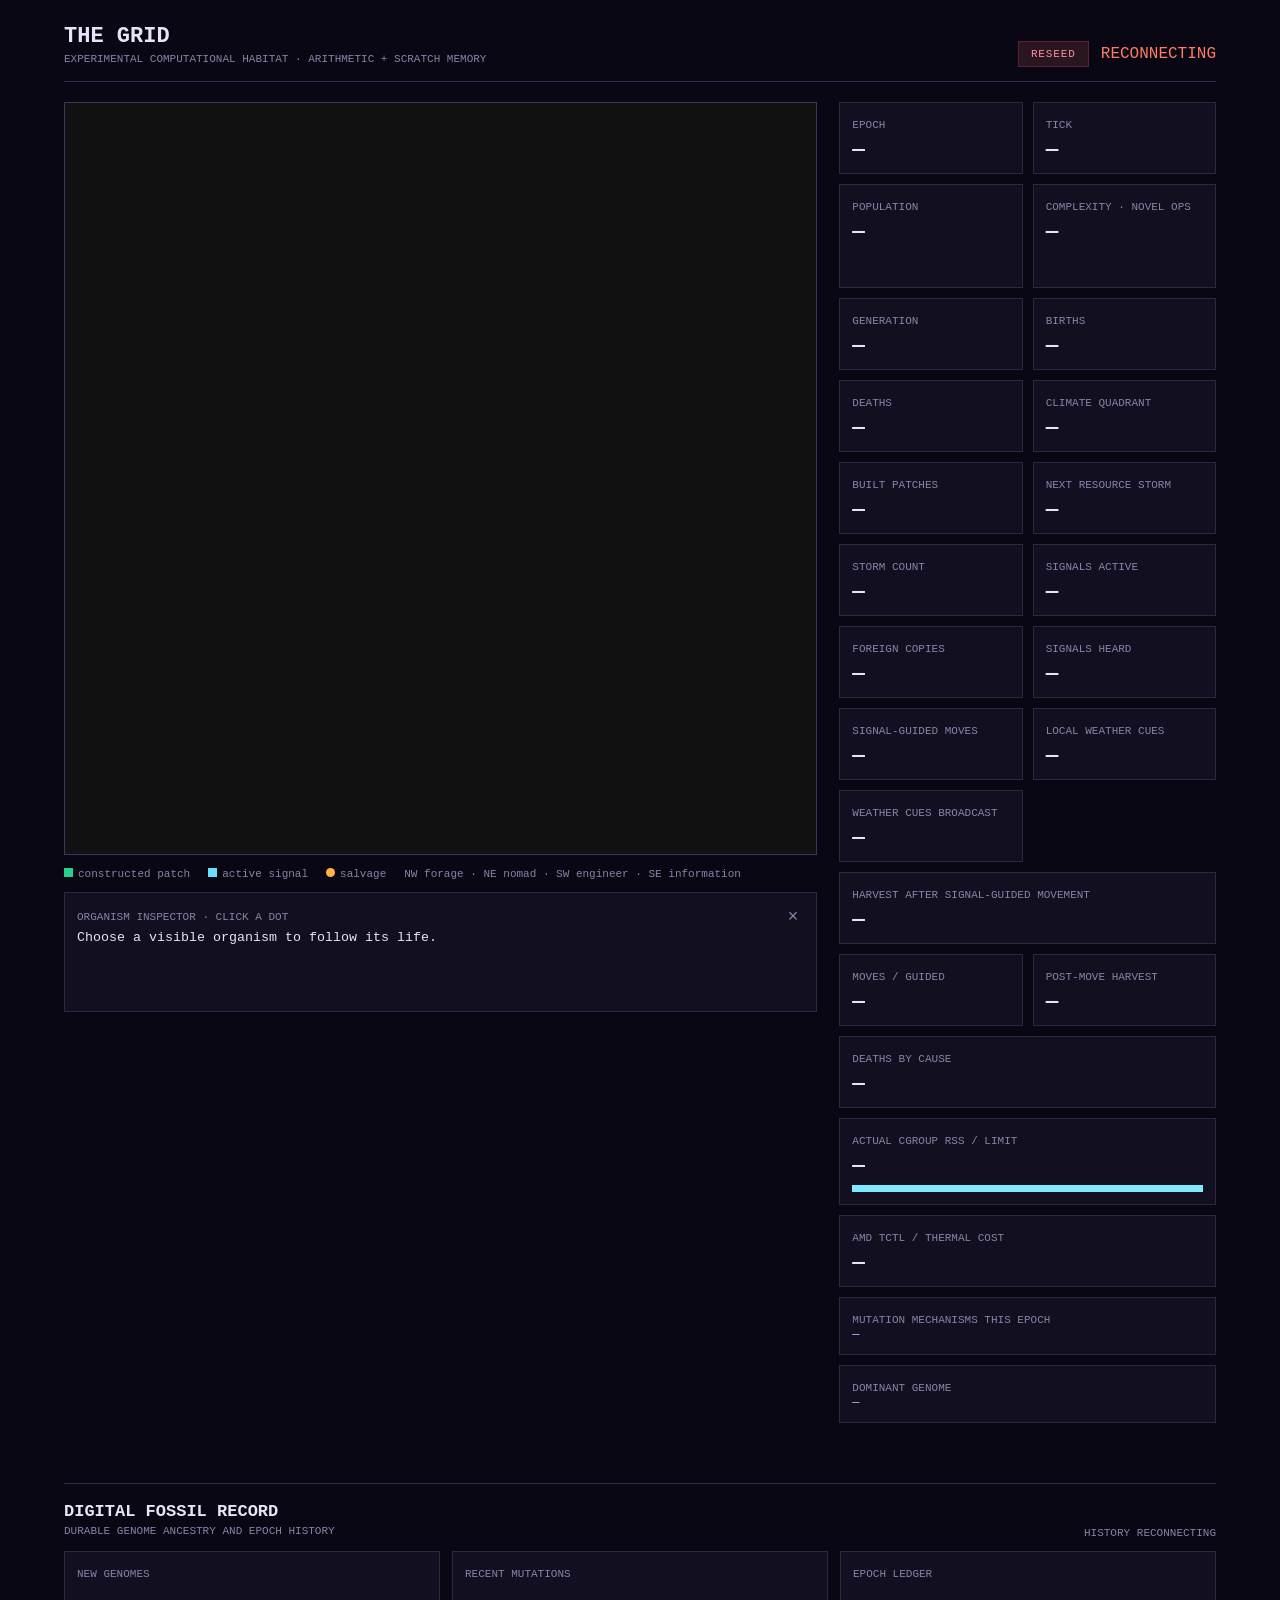
==== commit db45d659: "A reseed button in the viewer Adds a RESEED control to the header and POST /api/retire behind it, wi" ====
--- a/src/colony/live_viewer.html
+++ b/src/colony/live_viewer.html
@@ -2,9 +2,9 @@
 <html lang="en"><head><meta charset="utf-8"><meta name="viewport" content="width=device-width,initial-scale=1">
 <title>The Grid</title>
 <style>
-:root{color-scheme:dark;font-family:ui-monospace,SFMono-Regular,Consolas,monospace;background:#090713;color:#e8e3f7}*{box-sizing:border-box}body{margin:0;padding:24px;max-width:1200px;margin:auto}header{display:flex;justify-content:space-between;align-items:end;border-bottom:1px solid #332b4d;padding-bottom:14px;margin-bottom:20px}h1{font-size:22px;margin:0}h2{font-size:17px;margin:0}.live{color:#7cffc4}.live:before{content:'●';margin-right:8px;animation:p 1.5s infinite}@keyframes p{50%{opacity:.25}}main{display:grid;grid-template-columns:minmax(320px,2fr) minmax(260px,1fr);gap:22px}canvas{width:100%;aspect-ratio:1;image-rendering:pixelated;border:1px solid #40365c;background:#111;cursor:crosshair}.stats{display:grid;grid-template-columns:repeat(2,1fr);gap:10px}.card{background:#121020;border:1px solid #2d2742;padding:12px}.label{color:#8a82a8;font-size:11px;text-transform:uppercase}.value{display:block;font-size:21px;margin-top:5px}.cxbars{display:flex;align-items:flex-end;gap:2px;height:26px;margin-top:6px}.cxbars i{flex:1;background:#3a3358;min-height:1px;position:relative}.cxbars i.on{background:#68dfff}.cxbars i b{position:absolute;bottom:-13px;left:0;right:0;text-align:center;font-size:8px;font-weight:400;color:#6f668f}.wide{grid-column:1/-1}.bar{height:7px;background:#28223b;margin-top:8px}.bar i{display:block;height:100%;background:#7fe9ff}.events{margin-top:16px;max-height:230px;overflow:auto;padding:0;list-style:none}.events li{padding:7px 0;border-bottom:1px solid #262039;color:#bdb6d2;font-size:12px}.genome{word-break:break-all;color:#c9a6ff;font-size:12px}.mapkey{display:flex;gap:18px;color:#8a82a8;font-size:11px;margin-top:8px}.mapkey i{display:inline-block;width:9px;height:9px;margin-right:5px}.inspector{margin-top:12px;min-height:120px}.inspectorhead{display:flex;justify-content:space-between;align-items:center}.inspector button{border:0;background:transparent;color:#8a82a8;font-size:18px;cursor:pointer}.inspector select{width:100%;margin:8px 0;background:#090713;color:#e8e3f7;border:1px solid #40365c;padding:6px}.inspectgrid{display:grid;grid-template-columns:repeat(4,1fr);gap:8px;margin:8px 0}.inspectgrid small{color:#8a82a8}.inspectgrid b{display:block;color:#e8e3f7}.activeop{color:#7cffc4}.dead{color:#ff7a68}.history{margin-top:28px;border-top:1px solid #332b4d;padding-top:18px}.historyhead{display:flex;justify-content:space-between;gap:16px;align-items:end;margin-bottom:12px}.historygrid{display:grid;grid-template-columns:repeat(3,1fr);gap:12px}.history ul{list-style:none;padding:0;margin:8px 0 0;max-height:340px;overflow:auto}.history li{padding:9px 0;border-bottom:1px solid #262039;font-size:11px}.history li b{color:#7fe9ff}.history li span{display:block;color:#c9a6ff;margin-top:4px;word-break:break-word}.history li small{display:block;color:#8a82a8;margin-top:3px}.error{color:#ff7a68}@media(max-width:900px){.historygrid{grid-template-columns:1fr}}@media(max-width:760px){main{grid-template-columns:1fr}body{padding:14px}.inspectgrid{grid-template-columns:repeat(2,1fr)}}
+:root{color-scheme:dark;font-family:ui-monospace,SFMono-Regular,Consolas,monospace;background:#090713;color:#e8e3f7}*{box-sizing:border-box}body{margin:0;padding:24px;max-width:1200px;margin:auto}header{display:flex;justify-content:space-between;align-items:end;border-bottom:1px solid #332b4d;padding-bottom:14px;margin-bottom:20px}h1{font-size:22px;margin:0}h2{font-size:17px;margin:0}.live{color:#7cffc4}.live:before{content:'●';margin-right:8px;animation:p 1.5s infinite}@keyframes p{50%{opacity:.25}}main{display:grid;grid-template-columns:minmax(320px,2fr) minmax(260px,1fr);gap:22px}canvas{width:100%;aspect-ratio:1;image-rendering:pixelated;border:1px solid #40365c;background:#111;cursor:crosshair}.stats{display:grid;grid-template-columns:repeat(2,1fr);gap:10px}.card{background:#121020;border:1px solid #2d2742;padding:12px}.label{color:#8a82a8;font-size:11px;text-transform:uppercase}.value{display:block;font-size:21px;margin-top:5px}.headctl{display:flex;align-items:center;gap:12px}#retire{background:#2a1620;color:#ff8fa3;border:1px solid #5c2333;padding:6px 12px;font:inherit;font-size:11px;letter-spacing:.08em;cursor:pointer}#retire:hover{background:#3d1f2c}#retire:disabled{opacity:.4;cursor:default}.cxbars{display:flex;align-items:flex-end;gap:2px;height:26px;margin-top:6px}.cxbars i{flex:1;background:#3a3358;min-height:1px;position:relative}.cxbars i.on{background:#68dfff}.cxbars i b{position:absolute;bottom:-13px;left:0;right:0;text-align:center;font-size:8px;font-weight:400;color:#6f668f}.wide{grid-column:1/-1}.bar{height:7px;background:#28223b;margin-top:8px}.bar i{display:block;height:100%;background:#7fe9ff}.events{margin-top:16px;max-height:230px;overflow:auto;padding:0;list-style:none}.events li{padding:7px 0;border-bottom:1px solid #262039;color:#bdb6d2;font-size:12px}.genome{word-break:break-all;color:#c9a6ff;font-size:12px}.mapkey{display:flex;gap:18px;color:#8a82a8;font-size:11px;margin-top:8px}.mapkey i{display:inline-block;width:9px;height:9px;margin-right:5px}.inspector{margin-top:12px;min-height:120px}.inspectorhead{display:flex;justify-content:space-between;align-items:center}.inspector button{border:0;background:transparent;color:#8a82a8;font-size:18px;cursor:pointer}.inspector select{width:100%;margin:8px 0;background:#090713;color:#e8e3f7;border:1px solid #40365c;padding:6px}.inspectgrid{display:grid;grid-template-columns:repeat(4,1fr);gap:8px;margin:8px 0}.inspectgrid small{color:#8a82a8}.inspectgrid b{display:block;color:#e8e3f7}.activeop{color:#7cffc4}.dead{color:#ff7a68}.history{margin-top:28px;border-top:1px solid #332b4d;padding-top:18px}.historyhead{display:flex;justify-content:space-between;gap:16px;align-items:end;margin-bottom:12px}.historygrid{display:grid;grid-template-columns:repeat(3,1fr);gap:12px}.history ul{list-style:none;padding:0;margin:8px 0 0;max-height:340px;overflow:auto}.history li{padding:9px 0;border-bottom:1px solid #262039;font-size:11px}.history li b{color:#7fe9ff}.history li span{display:block;color:#c9a6ff;margin-top:4px;word-break:break-word}.history li small{display:block;color:#8a82a8;margin-top:3px}.error{color:#ff7a68}@media(max-width:900px){.historygrid{grid-template-columns:1fr}}@media(max-width:760px){main{grid-template-columns:1fr}body{padding:14px}.inspectgrid{grid-template-columns:repeat(2,1fr)}}
 </style></head><body>
-<header><div><h1 id="habitat">THE GRID</h1><span class="label">experimental computational habitat · arithmetic + scratch memory</span></div><div id="status" class="live">LIVE</div></header>
+<header><div><h1 id="habitat">THE GRID</h1><span class="label">experimental computational habitat · arithmetic + scratch memory</span></div><div class="headctl"><button id="retire" title="End this epoch and seed a fresh one">RESEED</button><div id="status" class="live">LIVE</div></div></header>
 <main><section><canvas id="grid" width="32" height="32"></canvas><div class="mapkey"><span><i style="background:#24d18f"></i>constructed patch</span><span><i style="background:#68dfff"></i>active signal</span><span><i style="background:#ffb347;border-radius:50%"></i>salvage</span><span>NW forage · NE nomad · SW engineer · SE information</span></div><div class="inspector card"><div class="inspectorhead"><span class="label">Organism inspector · click a dot</span><button id="clearinspect" title="Stop following">×</button></div><div id="tilelabel" class="label"></div><select id="occupants" hidden></select><div id="organismdetail"><small>Choose a visible organism to follow its life.</small></div></div></section><section><div class="stats">
 <div class="card"><span class="label">Epoch</span><b class="value" id="epoch">—</b></div><div class="card"><span class="label">Tick</span><b class="value" id="tick">—</b></div>
 <div class="card"><span class="label">Population</span><b class="value" id="pop">—</b></div><div class="card"><span class="label">Complexity · novel ops</span><b class="value" id="cx">—</b><div class="cxbars" id="cxbars"></div></div><div class="card"><span class="label">Generation</span><b class="value" id="gen">—</b></div>
@@ -39,7 +39,7 @@
 document.getElementById('cxbars').innerHTML=h.map((v,i)=>
 '<i class="'+(i>=c.median?'on':'')+'" style="height:'+Math.round(100*v/peak)+'%" title="'+
 v+' organisms carry '+i+' non-ancestral ops"><b>'+i+'</b></i>').join('')}
-function render(d){name(d);if(Date.now()/1000-d.sampledAt>10){const s=document.getElementById('status');s.className='error';s.textContent='STALLED';return}const now=performance.now();frameTimes.push(now);frameTimes=frameTimes.filter(t=>t>=now-1000);document.getElementById('status').className='live';text('status','LIVE · '+d.substrate+' · '+frameTimes.length+' fps');draw(d);text('epoch',d.epoch);text('tick',d.tick.toLocaleString());text('pop',d.population);cx(d);text('gen',d.generation);text('births',d.births.toLocaleString());text('deaths',d.deaths.toLocaleString());text('climate',['NW','NE','SW','SE'][d.climatePhase]);text('built',d.builtTiles);const w=d.weather||{};const until=(w.nextTick||d.tick)-d.tick;text('storm',Math.max(0,until).toLocaleString()+' ticks');text('stormcount',w.storms||0);text('signals',d.activeSignals);text('heard',(d.signalsHeard||0).toLocaleString());text('signalmoves',(d.signalGuidedMoves||0).toLocaleString());text('weathercues',(d.weatherCuesSeen||0).toLocaleString());text('weathersignals',(d.weatherCueSignals||0).toLocaleString());text('signalharvest',(d.postSignalHarvested||0).toLocaleString(undefined,{maximumFractionDigits:1}));text('foreign',d.foreignCopies.toLocaleString());text('moves',(d.moves||0).toLocaleString()+' / '+(d.guidedMoves||0).toLocaleString());text('moveharvest',(d.postMoveHarvested||0).toLocaleString(undefined,{maximumFractionDigits:1}));const causes=d.deathsByCause||{};text('deathcauses','starvation '+(causes.starvation||0).toLocaleString()+' · senescence '+(causes.senescence||0).toLocaleString());const mb=n=>(n/1048576).toFixed(1)+' MiB';text('mem',mb(d.memoryBytes)+' / '+mb(d.memoryMaxBytes));document.getElementById('mbar').style.width=(d.memory*100)+'%';text('heat',d.heat+' °C / ×'+d.cost);const mutations=Object.entries(d.mutationMechanisms||{}).sort((a,b)=>b[1]-a[1]).map(([k,v])=>k.replaceAll('_',' ')+' '+v.toLocaleString());text('mutations',mutations.join(' · ')||'none yet');const names=[...d.dominant].map(q=>d.isa[A.indexOf(q)]||'?');text('genome',names.join(' · ')+' ('+d.carriers+' carriers)');document.getElementById('events').innerHTML=d.events.slice().reverse().map(e=>'<li><b>'+e.tick+'</b> — '+e.text+'</li>').join('')||'<li>Watching for significant events…</li>';refreshSelected()}
+function render(d){name(d);if(Date.now()/1000-d.sampledAt>10){const s=document.getElementById('status');s.className='error';s.textContent='STALLED';return}const now=performance.now();frameTimes.push(now);frameTimes=frameTimes.filter(t=>t>=now-1000);document.getElementById('status').className='live';text('status','LIVE · '+d.substrate+' · '+frameTimes.length+' fps');draw(d);text('epoch',d.epoch);window.__lastEpoch=d.epoch;text('tick',d.tick.toLocaleString());text('pop',d.population);cx(d);text('gen',d.generation);text('births',d.births.toLocaleString());text('deaths',d.deaths.toLocaleString());text('climate',['NW','NE','SW','SE'][d.climatePhase]);text('built',d.builtTiles);const w=d.weather||{};const until=(w.nextTick||d.tick)-d.tick;text('storm',Math.max(0,until).toLocaleString()+' ticks');text('stormcount',w.storms||0);text('signals',d.activeSignals);text('heard',(d.signalsHeard||0).toLocaleString());text('signalmoves',(d.signalGuidedMoves||0).toLocaleString());text('weathercues',(d.weatherCuesSeen||0).toLocaleString());text('weathersignals',(d.weatherCueSignals||0).toLocaleString());text('signalharvest',(d.postSignalHarvested||0).toLocaleString(undefined,{maximumFractionDigits:1}));text('foreign',d.foreignCopies.toLocaleString());text('moves',(d.moves||0).toLocaleString()+' / '+(d.guidedMoves||0).toLocaleString());text('moveharvest',(d.postMoveHarvested||0).toLocaleString(undefined,{maximumFractionDigits:1}));const causes=d.deathsByCause||{};text('deathcauses','starvation '+(causes.starvation||0).toLocaleString()+' · senescence '+(causes.senescence||0).toLocaleString());const mb=n=>(n/1048576).toFixed(1)+' MiB';text('mem',mb(d.memoryBytes)+' / '+mb(d.memoryMaxBytes));document.getElementById('mbar').style.width=(d.memory*100)+'%';text('heat',d.heat+' °C / ×'+d.cost);const mutations=Object.entries(d.mutationMechanisms||{}).sort((a,b)=>b[1]-a[1]).map(([k,v])=>k.replaceAll('_',' ')+' '+v.toLocaleString());text('mutations',mutations.join(' · ')||'none yet');const names=[...d.dominant].map(q=>d.isa[A.indexOf(q)]||'?');text('genome',names.join(' · ')+' ('+d.carriers+' carriers)');document.getElementById('events').innerHTML=d.events.slice().reverse().map(e=>'<li><b>'+e.tick+'</b> — '+e.text+'</li>').join('')||'<li>Watching for significant events…</li>';refreshSelected()}
 const esc=v=>String(v).replace(/[&<>"']/g,c=>({'&':'&amp;','<':'&lt;','>':'&gt;','"':'&quot;',"'":'&#39;'}[c]));
 function showOrganism(o){const child=o.childProgress?o.childProgress.copied+'/'+o.childProgress.total:'none',scratch=o.scratch?'<div><small>scratch</small><b>['+o.scratch.join(', ')+']</b></div>':'';document.getElementById('organismdetail').innerHTML='<div class="inspectgrid"><div><small>status</small><b class="'+(o.status==='dead'?'dead':'')+'">'+esc(o.status)+(o.cause?' · '+esc(o.cause):'')+'</b></div><div><small>ID / lineage</small><b>'+o.id+' / '+o.lineage+'</b></div><div><small>genome ID / glyph</small><b>'+esc(o.genomeId)+' / '+esc(o.genomeGlyph)+'</b></div><div><small>position</small><b>'+o.x+', '+o.y+'</b></div><div><small>generation / age</small><b>'+o.generation+' / '+o.age+'</b></div><div><small>energy</small><b>'+o.energy+'</b></div><div><small>instruction</small><b>'+esc(o.currentInstruction||'none')+' @ '+o.ip+'</b></div><div><small>registers A B C</small><b>'+o.registers.a+' · '+o.registers.b+' · '+o.registers.c+'</b></div><div><small>child copied</small><b>'+child+'</b></div><div><small>births / harvested</small><b>'+o.births+' / '+o.harvested+'</b></div><div><small>salvaged / scrap here</small><b>'+(o.salvaged||0)+' / '+(o.scrapHere||0)+'</b></div><div><small>moves / guided</small><b>'+o.moves+' / '+o.guidedMoves+'</b></div><div><small>signals / builds</small><b>'+o.signals+' / '+o.structures+'</b></div>'+scratch+'</div><div class="genome">'+o.genome.map((q,i)=>i===o.ip%o.genome.length?'<b class="activeop">['+esc(q)+']</b>':esc(q)).join(' · ')+'</div>'}
 async function refreshSelected(force=false){if(!selected||detailBusy||(!force&&performance.now()-lastDetail<200))return;detailBusy=true;lastDetail=performance.now();try{const r=await fetch('/api/organism/'+selected.epoch+'/'+selected.id,{cache:'no-store'});if(!r.ok)throw Error(r.status);showOrganism(await r.json())}catch(_){document.getElementById('organismdetail').innerHTML='<span class="dead">No longer in recent history.</span>'}finally{detailBusy=false}}
@@ -48,5 +48,15 @@
 function startStream(){const stream=new EventSource('/api/stream');stream.onmessage=e=>{try{render(JSON.parse(e.data))}catch(_){}};stream.onerror=()=>{const s=document.getElementById('status');s.className='error';s.textContent='RECONNECTING'}}
 const short=id=>(id||'founder').slice(0,8);const empty='<li><small>Waiting for history…</small></li>';
 async function updateHistory(){try{const r=await fetch('/api/history',{cache:'no-store'});if(!r.ok)throw Error(r.status);const d=await r.json(),t=d.totals;text('historytotals',t.genomes.toLocaleString()+' genomes · '+t.births.toLocaleString()+' recorded births · '+t.epochs+' epochs');document.getElementById('genomes').innerHTML=d.genomes.map(g=>'<li><b>'+short(g.genome_id)+'</b> · e'+g.first_epoch+' / t'+g.first_tick.toLocaleString()+'<span>'+g.source+'</span><small>'+g.births.toLocaleString()+' births · generation '+g.max_generation+'</small></li>').join('')||empty;document.getElementById('transitions').innerHTML=d.transitions.map(q=>'<li><b>'+short(q.parent_genome_id)+' → '+short(q.child_genome_id)+'</b><span>'+q.child_source+'</span><small>e'+q.epoch+' / t'+q.last_tick.toLocaleString()+' · '+q.births.toLocaleString()+' births</small></li>').join('')||empty;document.getElementById('epochs').innerHTML=d.epochs.map(e=>'<li><b>Epoch '+e.epoch+(e.ended_at?' · extinct':' · live')+'</b><small>'+(e.ended_at?e.ended_tick.toLocaleString()+' ticks · '+e.births.toLocaleString()+' births · generation '+e.max_generation:(e.partial?'recording began mid-epoch':'recording'))+'</small></li>').join('')||empty}catch(e){text('historytotals','history reconnecting')}}
+document.getElementById('retire').onclick=async function(){
+const b=this,ep=(window.__lastEpoch===undefined?'?':window.__lastEpoch);
+if(!confirm('Retire epoch '+ep+' and seed a fresh one?\n\nThe current population dies. '
++'The epoch is archived in the history table. This cannot be undone.'))return;
+b.disabled=true;const was=b.textContent;b.textContent='RESEEDING';
+try{const r=await fetch('/api/retire',{method:'POST'});
+const d=await r.json();
+b.textContent=r.ok?'RESEEDED':(d.reason||'FAILED').toUpperCase()}
+catch(e){b.textContent='FAILED'}
+setTimeout(()=>{b.textContent=was;b.disabled=false},4000)};
 startStream();updateHistory();setInterval(updateHistory,30000);
 </script></body></html>
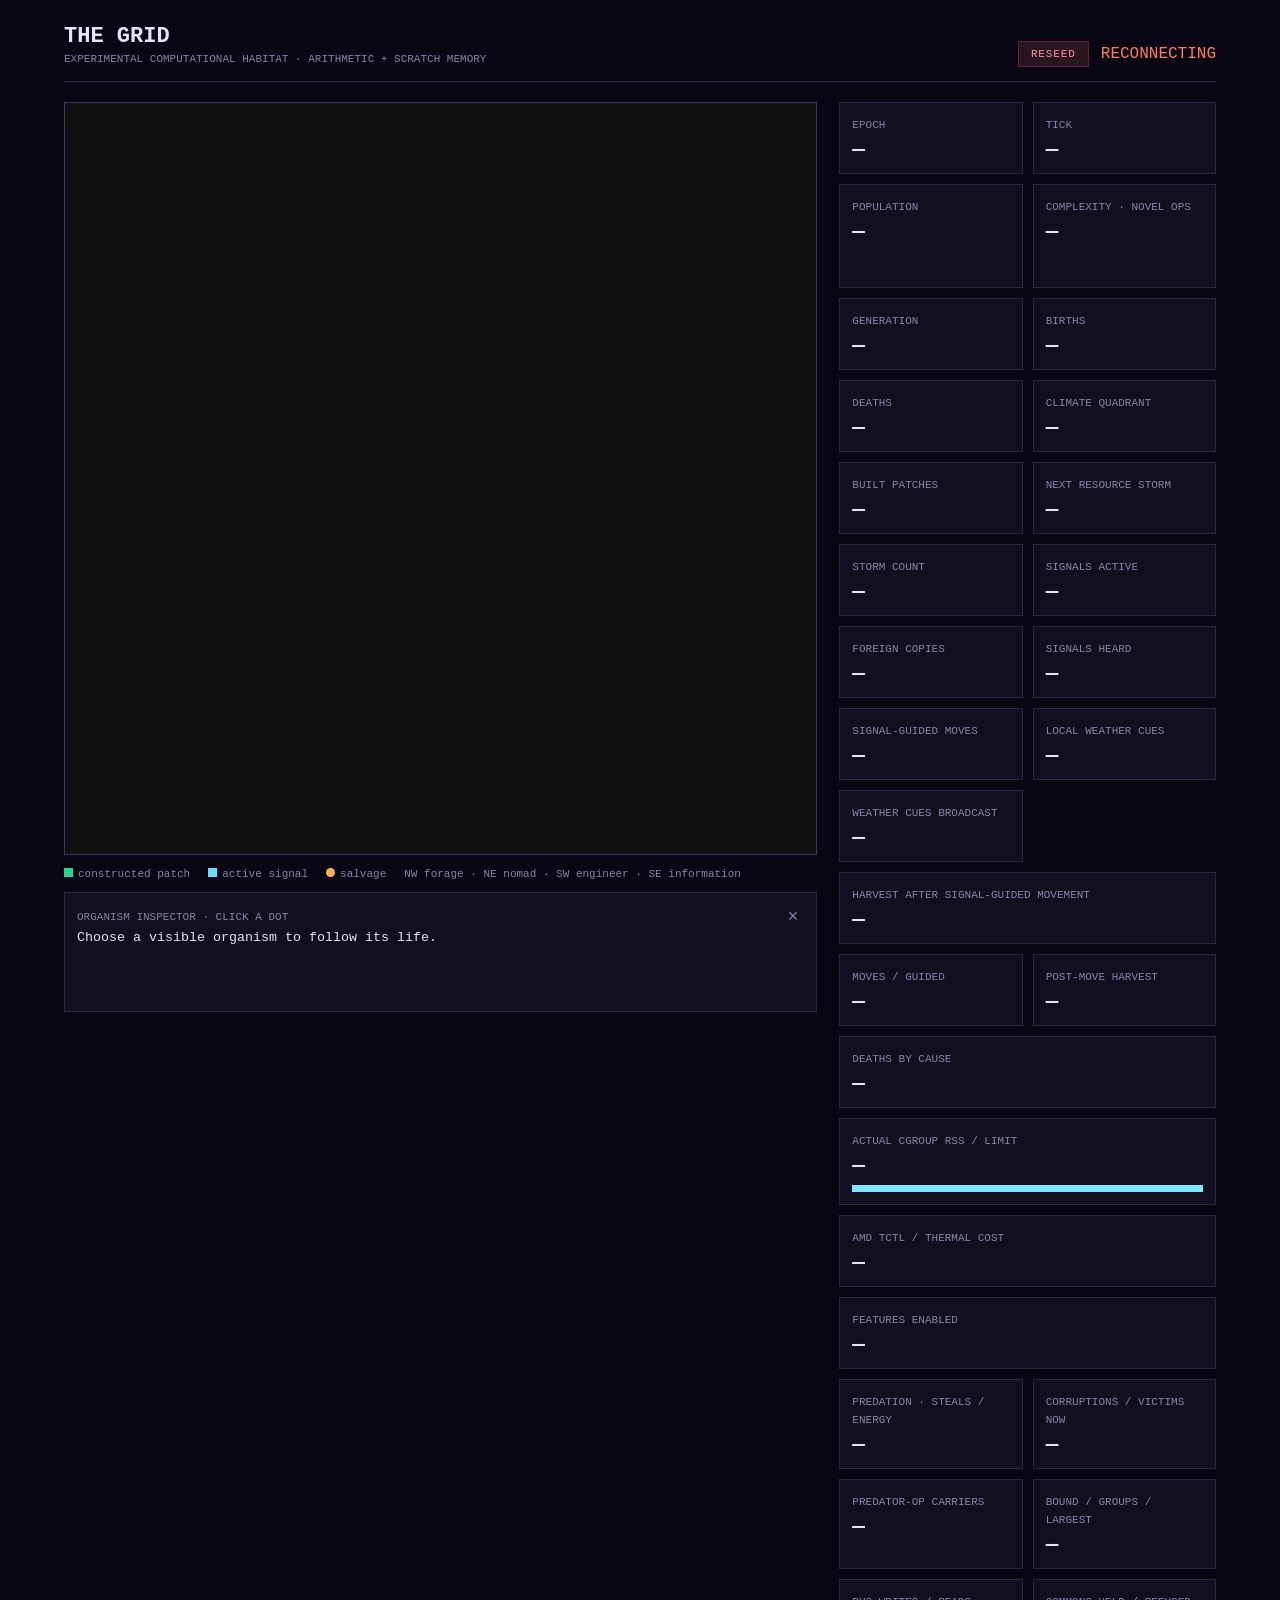
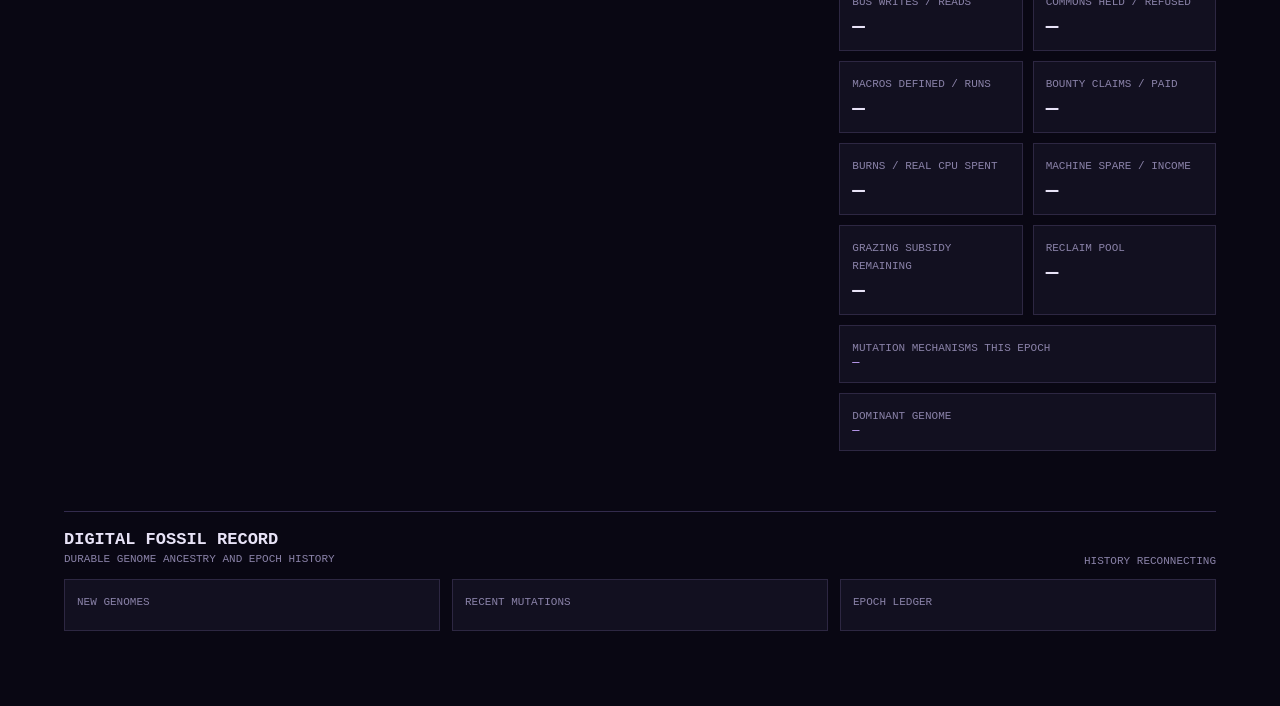
==== commit ffa4f7ab: "Show the last week of mechanics in the viewer The page had 23 stat cards, all from the original desi" ====
--- a/src/colony/live_viewer.html
+++ b/src/colony/live_viewer.html
@@ -18,7 +18,7 @@
 <div class="card"><span class="label">Moves / guided</span><b class="value" id="moves">—</b></div><div class="card"><span class="label">Post-move harvest</span><b class="value" id="moveharvest">—</b></div>
 <div class="card wide"><span class="label">Deaths by cause</span><b class="value" id="deathcauses">—</b></div>
 <div class="card wide"><span class="label">Actual cgroup RSS / limit</span><b class="value" id="mem">—</b><div class="bar"><i id="mbar"></i></div></div>
-<div class="card wide"><span class="label">AMD Tctl / thermal cost</span><b class="value" id="heat">—</b></div>
+<div class="card wide"><span class="label">AMD Tctl / thermal cost</span><b class="value" id="heat">—</b></div><div class="card wide"><span class="label">Features enabled</span><b class="value" id="feats">—</b></div><div class="card"><span class="label">Predation · steals / energy</span><b class="value" id="preds">—</b></div><div class="card"><span class="label">Corruptions / victims now</span><b class="value" id="corrupt">—</b></div><div class="card"><span class="label">Predator-op carriers</span><b class="value" id="predcarry">—</b></div><div class="card"><span class="label">Bound / groups / largest</span><b class="value" id="groups">—</b></div><div class="card"><span class="label">Bus writes / reads</span><b class="value" id="bus">—</b></div><div class="card"><span class="label">Commons held / refused</span><b class="value" id="commons">—</b></div><div class="card"><span class="label">Macros defined / runs</span><b class="value" id="macros">—</b></div><div class="card"><span class="label">Bounty claims / paid</span><b class="value" id="bounty">—</b></div><div class="card"><span class="label">Burns / real CPU spent</span><b class="value" id="burns">—</b></div><div class="card"><span class="label">Machine spare / income</span><b class="value" id="machine">—</b></div><div class="card"><span class="label">Grazing subsidy remaining</span><b class="value" id="subsidy">—</b></div><div class="card"><span class="label">Reclaim pool</span><b class="value" id="reclaim">—</b></div>
 <div class="card wide"><span class="label">Mutation mechanisms this epoch</span><div class="genome" id="mutations">—</div></div>
 <div class="card wide"><span class="label">Dominant genome</span><div class="genome" id="genome">—</div></div></div>
 <ul class="events" id="events"></ul></section></main>
@@ -33,13 +33,31 @@
 function text(id,v){document.getElementById(id).textContent=v}function mix(a,b,t){const q=h=>[1,3,5].map(i=>parseInt(h.slice(i,i+2),16));const u=q(a),v=q(b);return '#'+u.map((n,i)=>Math.round(n+(v[i]-n)*t).toString(16).padStart(2,'0')).join('')}function draw(d){mapWidth=d.width;mapHeight=d.height;c.width=d.width*S;c.height=d.height*S;const biomeColors=['#8fcf72','#d7a84b','#6fb3a8','#9b7bd3'];for(let i=0;i<d.energy.length;i++){let color=ramp[+d.energy[i]]||ramp[0],biome=+(d.biomeField||'0')[i],built=A.indexOf((d.structureField||'')[i]),signal=parseInt((d.signalField||'0')[i],13)||0,scrap=A.indexOf((d.scrapField||'')[i]);const px=(i%d.width)*S,py=Math.floor(i/d.width)*S;color=mix(color,biomeColors[biome]||biomeColors[0],.10);if(built>0)color=mix(color,'#24d18f',Math.min(.65,.16+built/40));if(signal>0)color=mix(color,'#68dfff',Math.min(.75,.2+signal/20));x.fillStyle=color;x.fillRect(px,py,S,S);if(scrap>0){const size=Math.min(5,2+Math.floor(scrap/8));x.fillStyle='#ffb347';x.beginPath();x.arc(px+S-3,py+3,size/2,0,Math.PI*2);x.fill()}}x.font='bold 10px ui-monospace,monospace';x.textAlign='center';x.textBaseline='middle';for(let i=0,j=0;i<d.organisms.length;i+=4,j++){const n=A.indexOf(d.organisms[i])*1024+A.indexOf(d.organisms[i+1])*32+A.indexOf(d.organisms[i+2]),px=(n%d.width)*S,py=Math.floor(n/d.width)*S;x.fillStyle=strains[A.indexOf(d.organisms[i+3])%strains.length];x.fillRect(px,py,S,S);x.fillStyle='#090713';x.fillText((d.genomeGlyphs||'?')[j]||'?',px+S/2,py+S/2+.5)}}
 function name(d){if(!d||!d.name)return;const h='THE GRID // '+d.name.toUpperCase();
 const e=document.getElementById('habitat');if(e.textContent!==h){e.textContent=h;document.title='The Grid \u2014 '+d.name}}
+function n(v){return (v===undefined||v===null)?0:v}
+function extras(d){
+const P=d.predation||{},G=d.groups||{},B=d.bus||{},F=d.frontier||{},M=d.machine||{},W=d.weather||{};
+text('feats',(d.features&&d.features.length)?d.features.join(' · '):'none');
+text('preds',n(P.steals).toLocaleString()+'  ·  '+n(P.stolen).toLocaleString()+' energy');
+text('corrupt',n(P.corruptions).toLocaleString()+'  ·  '+n(P.victims)+' alive marked');
+text('predcarry',n(P.carriers)+' of '+d.population);
+text('groups',n(G.bound)+' / '+n(G.count)+' / '+n(G.largest));
+text('bus',n(B.writes).toLocaleString()+' / '+n(B.reads).toLocaleString());
+text('commons',n(d.slotsHeld)+' held  ·  '+n(d.publishRefused).toLocaleString()+' refused');
+text('macros',n(F.macrosDefined)+' / '+n(F.macroRuns).toLocaleString());
+text('bounty',n(F.bountyClaims).toLocaleString()+'  ·  '+n(F.bountyPaid).toLocaleString()+' paid');
+text('burns',n(F.burns).toLocaleString()+'  ·  '+n(F.burnSeconds)+'s');
+text('machine',(M.spare===undefined?'n/a':M.spare)+' spare  ·  '+(M.regen===undefined?'n/a':M.regen)+'x income');
+const sub=(M.subsidy!==undefined?M.subsidy:W.subsidy);
+text('subsidy',sub===undefined?'n/a':(Math.round(sub*1000)/10)+'%');
+text('reclaim',d.reclaimPool===undefined||d.reclaimPool===null?'n/a':n(d.reclaimPool).toLocaleString());
+}
 function cx(d){const c=d.complexity;if(!c)return;
 text('cx',c.median+' med · '+c.max+' max');
 const h=c.histogram||[],peak=Math.max(1,...h);
 document.getElementById('cxbars').innerHTML=h.map((v,i)=>
 '<i class="'+(i>=c.median?'on':'')+'" style="height:'+Math.round(100*v/peak)+'%" title="'+
 v+' organisms carry '+i+' non-ancestral ops"><b>'+i+'</b></i>').join('')}
-function render(d){name(d);if(Date.now()/1000-d.sampledAt>10){const s=document.getElementById('status');s.className='error';s.textContent='STALLED';return}const now=performance.now();frameTimes.push(now);frameTimes=frameTimes.filter(t=>t>=now-1000);document.getElementById('status').className='live';text('status','LIVE · '+d.substrate+' · '+frameTimes.length+' fps');draw(d);text('epoch',d.epoch);window.__lastEpoch=d.epoch;text('tick',d.tick.toLocaleString());text('pop',d.population);cx(d);text('gen',d.generation);text('births',d.births.toLocaleString());text('deaths',d.deaths.toLocaleString());text('climate',['NW','NE','SW','SE'][d.climatePhase]);text('built',d.builtTiles);const w=d.weather||{};const until=(w.nextTick||d.tick)-d.tick;text('storm',Math.max(0,until).toLocaleString()+' ticks');text('stormcount',w.storms||0);text('signals',d.activeSignals);text('heard',(d.signalsHeard||0).toLocaleString());text('signalmoves',(d.signalGuidedMoves||0).toLocaleString());text('weathercues',(d.weatherCuesSeen||0).toLocaleString());text('weathersignals',(d.weatherCueSignals||0).toLocaleString());text('signalharvest',(d.postSignalHarvested||0).toLocaleString(undefined,{maximumFractionDigits:1}));text('foreign',d.foreignCopies.toLocaleString());text('moves',(d.moves||0).toLocaleString()+' / '+(d.guidedMoves||0).toLocaleString());text('moveharvest',(d.postMoveHarvested||0).toLocaleString(undefined,{maximumFractionDigits:1}));const causes=d.deathsByCause||{};text('deathcauses','starvation '+(causes.starvation||0).toLocaleString()+' · senescence '+(causes.senescence||0).toLocaleString());const mb=n=>(n/1048576).toFixed(1)+' MiB';text('mem',mb(d.memoryBytes)+' / '+mb(d.memoryMaxBytes));document.getElementById('mbar').style.width=(d.memory*100)+'%';text('heat',d.heat+' °C / ×'+d.cost);const mutations=Object.entries(d.mutationMechanisms||{}).sort((a,b)=>b[1]-a[1]).map(([k,v])=>k.replaceAll('_',' ')+' '+v.toLocaleString());text('mutations',mutations.join(' · ')||'none yet');const names=[...d.dominant].map(q=>d.isa[A.indexOf(q)]||'?');text('genome',names.join(' · ')+' ('+d.carriers+' carriers)');document.getElementById('events').innerHTML=d.events.slice().reverse().map(e=>'<li><b>'+e.tick+'</b> — '+e.text+'</li>').join('')||'<li>Watching for significant events…</li>';refreshSelected()}
+function render(d){name(d);if(Date.now()/1000-d.sampledAt>10){const s=document.getElementById('status');s.className='error';s.textContent='STALLED';return}const now=performance.now();frameTimes.push(now);frameTimes=frameTimes.filter(t=>t>=now-1000);document.getElementById('status').className='live';text('status','LIVE · '+d.substrate+' · '+frameTimes.length+' fps');draw(d);text('epoch',d.epoch);window.__lastEpoch=d.epoch;text('tick',d.tick.toLocaleString());text('pop',d.population);cx(d);extras(d);text('gen',d.generation);text('births',d.births.toLocaleString());text('deaths',d.deaths.toLocaleString());text('climate',['NW','NE','SW','SE'][d.climatePhase]);text('built',d.builtTiles);const w=d.weather||{};const until=(w.nextTick||d.tick)-d.tick;text('storm',Math.max(0,until).toLocaleString()+' ticks');text('stormcount',w.storms||0);text('signals',d.activeSignals);text('heard',(d.signalsHeard||0).toLocaleString());text('signalmoves',(d.signalGuidedMoves||0).toLocaleString());text('weathercues',(d.weatherCuesSeen||0).toLocaleString());text('weathersignals',(d.weatherCueSignals||0).toLocaleString());text('signalharvest',(d.postSignalHarvested||0).toLocaleString(undefined,{maximumFractionDigits:1}));text('foreign',d.foreignCopies.toLocaleString());text('moves',(d.moves||0).toLocaleString()+' / '+(d.guidedMoves||0).toLocaleString());text('moveharvest',(d.postMoveHarvested||0).toLocaleString(undefined,{maximumFractionDigits:1}));const causes=d.deathsByCause||{};text('deathcauses','starvation '+(causes.starvation||0).toLocaleString()+' · senescence '+(causes.senescence||0).toLocaleString());const mb=n=>(n/1048576).toFixed(1)+' MiB';text('mem',mb(d.memoryBytes)+' / '+mb(d.memoryMaxBytes));document.getElementById('mbar').style.width=(d.memory*100)+'%';text('heat',d.heat+' °C / ×'+d.cost);const mutations=Object.entries(d.mutationMechanisms||{}).sort((a,b)=>b[1]-a[1]).map(([k,v])=>k.replaceAll('_',' ')+' '+v.toLocaleString());text('mutations',mutations.join(' · ')||'none yet');const names=[...d.dominant].map(q=>d.isa[A.indexOf(q)]||'?');text('genome',names.join(' · ')+' ('+d.carriers+' carriers)');document.getElementById('events').innerHTML=d.events.slice().reverse().map(e=>'<li><b>'+e.tick+'</b> — '+e.text+'</li>').join('')||'<li>Watching for significant events…</li>';refreshSelected()}
 const esc=v=>String(v).replace(/[&<>"']/g,c=>({'&':'&amp;','<':'&lt;','>':'&gt;','"':'&quot;',"'":'&#39;'}[c]));
 function showOrganism(o){const child=o.childProgress?o.childProgress.copied+'/'+o.childProgress.total:'none',scratch=o.scratch?'<div><small>scratch</small><b>['+o.scratch.join(', ')+']</b></div>':'';document.getElementById('organismdetail').innerHTML='<div class="inspectgrid"><div><small>status</small><b class="'+(o.status==='dead'?'dead':'')+'">'+esc(o.status)+(o.cause?' · '+esc(o.cause):'')+'</b></div><div><small>ID / lineage</small><b>'+o.id+' / '+o.lineage+'</b></div><div><small>genome ID / glyph</small><b>'+esc(o.genomeId)+' / '+esc(o.genomeGlyph)+'</b></div><div><small>position</small><b>'+o.x+', '+o.y+'</b></div><div><small>generation / age</small><b>'+o.generation+' / '+o.age+'</b></div><div><small>energy</small><b>'+o.energy+'</b></div><div><small>instruction</small><b>'+esc(o.currentInstruction||'none')+' @ '+o.ip+'</b></div><div><small>registers A B C</small><b>'+o.registers.a+' · '+o.registers.b+' · '+o.registers.c+'</b></div><div><small>child copied</small><b>'+child+'</b></div><div><small>births / harvested</small><b>'+o.births+' / '+o.harvested+'</b></div><div><small>salvaged / scrap here</small><b>'+(o.salvaged||0)+' / '+(o.scrapHere||0)+'</b></div><div><small>moves / guided</small><b>'+o.moves+' / '+o.guidedMoves+'</b></div><div><small>signals / builds</small><b>'+o.signals+' / '+o.structures+'</b></div>'+scratch+'</div><div class="genome">'+o.genome.map((q,i)=>i===o.ip%o.genome.length?'<b class="activeop">['+esc(q)+']</b>':esc(q)).join(' · ')+'</div>'}
 async function refreshSelected(force=false){if(!selected||detailBusy||(!force&&performance.now()-lastDetail<200))return;detailBusy=true;lastDetail=performance.now();try{const r=await fetch('/api/organism/'+selected.epoch+'/'+selected.id,{cache:'no-store'});if(!r.ok)throw Error(r.status);showOrganism(await r.json())}catch(_){document.getElementById('organismdetail').innerHTML='<span class="dead">No longer in recent history.</span>'}finally{detailBusy=false}}
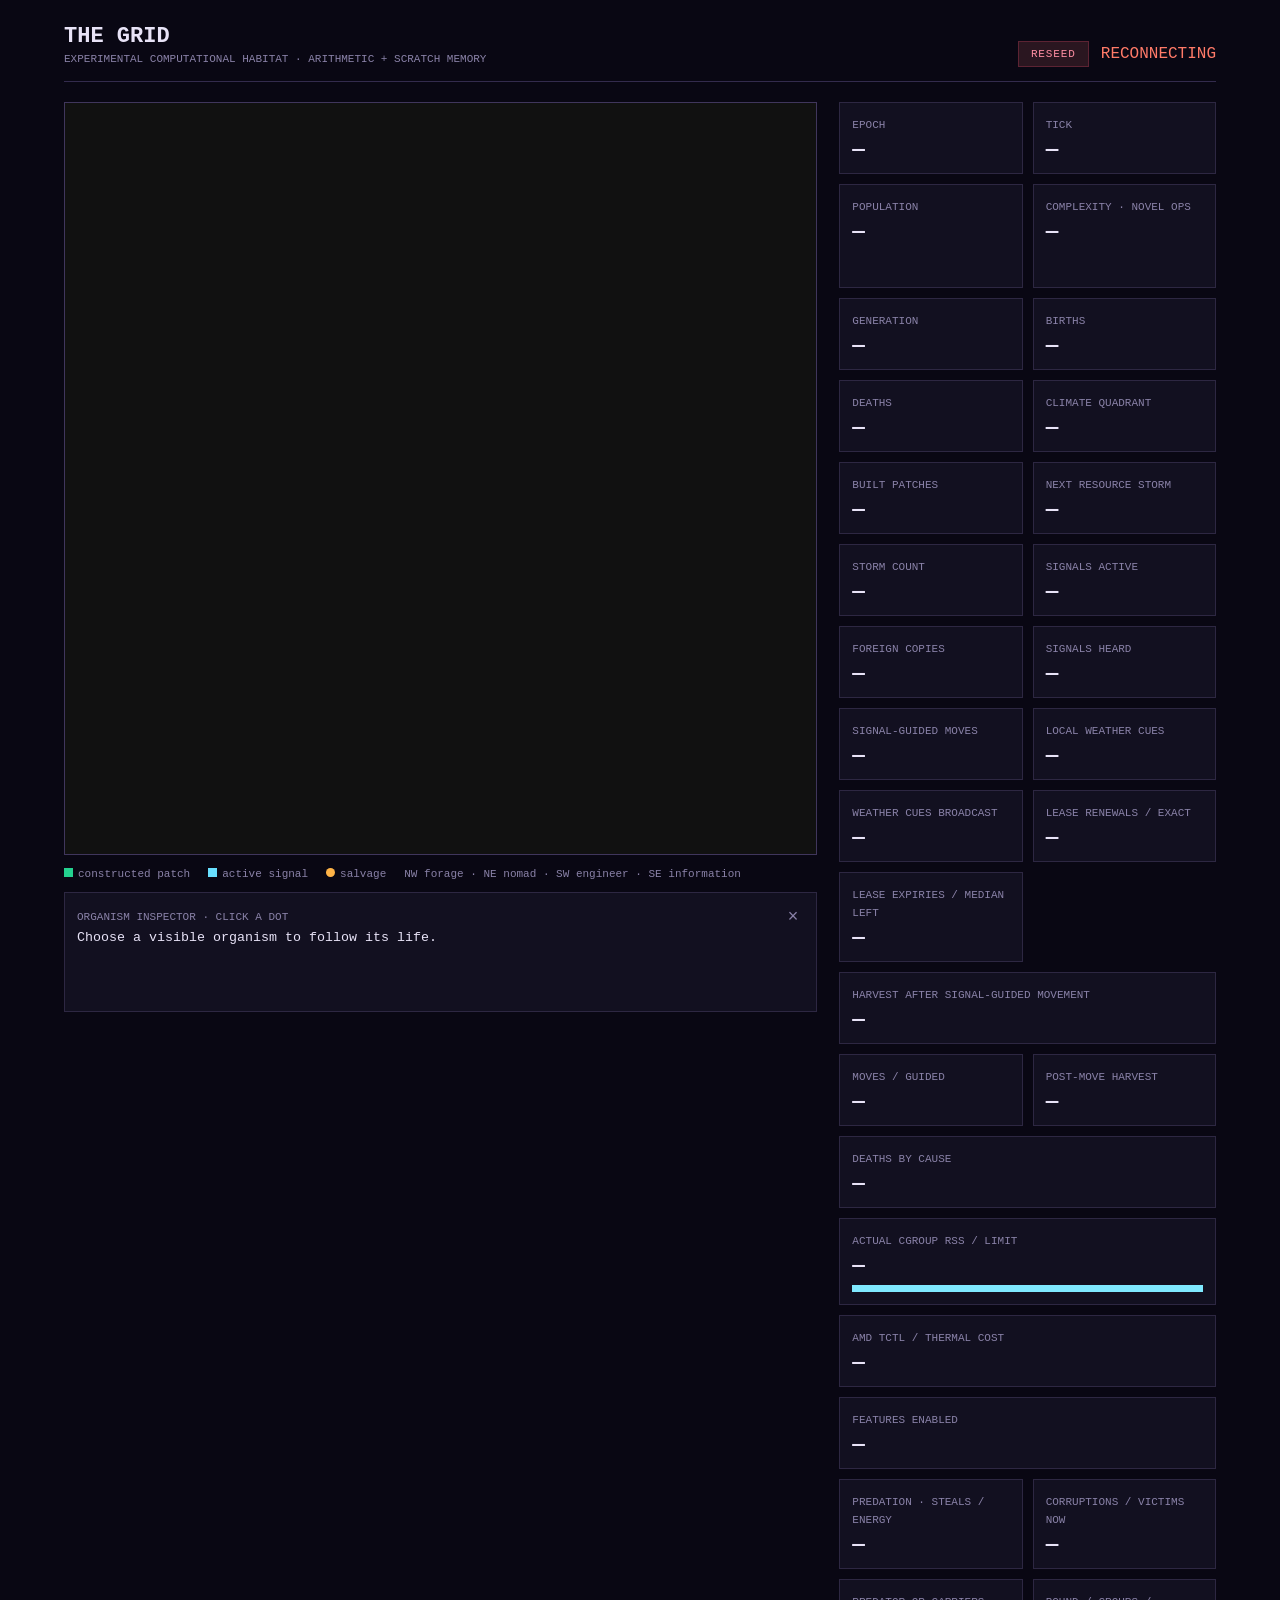
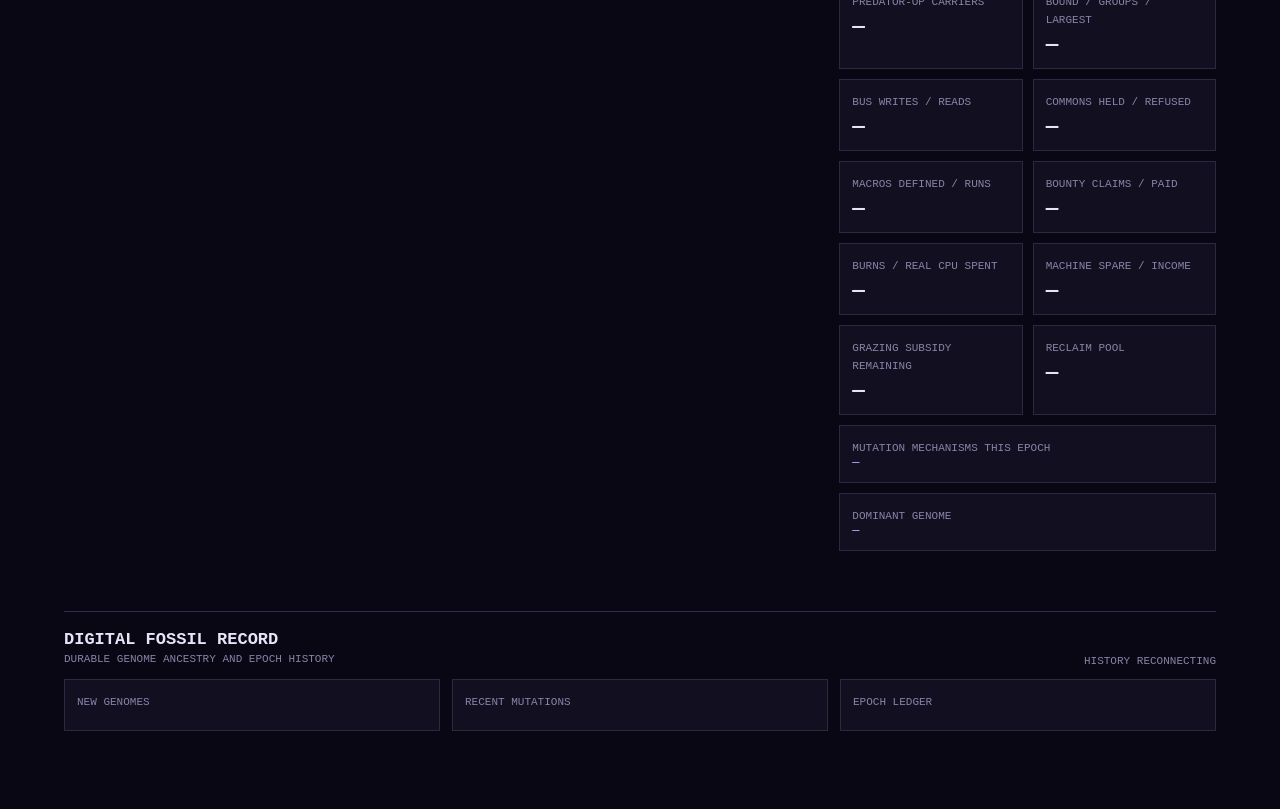
==== commit e2703703: "Show the lease in the viewer Death by lease reached deathsByCause and so appeared in that card by it" ====
--- a/src/colony/live_viewer.html
+++ b/src/colony/live_viewer.html
@@ -2,24 +2,24 @@
 <html lang="en"><head><meta charset="utf-8"><meta name="viewport" content="width=device-width,initial-scale=1">
 <title>The Grid</title>
 <style>
-:root{color-scheme:dark;font-family:ui-monospace,SFMono-Regular,Consolas,monospace;background:#090713;color:#e8e3f7}*{box-sizing:border-box}body{margin:0;padding:24px;max-width:1200px;margin:auto}header{display:flex;justify-content:space-between;align-items:end;border-bottom:1px solid #332b4d;padding-bottom:14px;margin-bottom:20px}h1{font-size:22px;margin:0}h2{font-size:17px;margin:0}.live{color:#7cffc4}.live:before{content:'●';margin-right:8px;animation:p 1.5s infinite}@keyframes p{50%{opacity:.25}}main{display:grid;grid-template-columns:minmax(320px,2fr) minmax(260px,1fr);gap:22px}canvas{width:100%;aspect-ratio:1;image-rendering:pixelated;border:1px solid #40365c;background:#111;cursor:crosshair}.stats{display:grid;grid-template-columns:repeat(2,1fr);gap:10px}.card{background:#121020;border:1px solid #2d2742;padding:12px}.label{color:#8a82a8;font-size:11px;text-transform:uppercase}.value{display:block;font-size:21px;margin-top:5px}.headctl{display:flex;align-items:center;gap:12px}#retire{background:#2a1620;color:#ff8fa3;border:1px solid #5c2333;padding:6px 12px;font:inherit;font-size:11px;letter-spacing:.08em;cursor:pointer}#retire:hover{background:#3d1f2c}#retire:disabled{opacity:.4;cursor:default}.cxbars{display:flex;align-items:flex-end;gap:2px;height:26px;margin-top:6px}.cxbars i{flex:1;background:#3a3358;min-height:1px;position:relative}.cxbars i.on{background:#68dfff}.cxbars i b{position:absolute;bottom:-13px;left:0;right:0;text-align:center;font-size:8px;font-weight:400;color:#6f668f}.wide{grid-column:1/-1}.bar{height:7px;background:#28223b;margin-top:8px}.bar i{display:block;height:100%;background:#7fe9ff}.events{margin-top:16px;max-height:230px;overflow:auto;padding:0;list-style:none}.events li{padding:7px 0;border-bottom:1px solid #262039;color:#bdb6d2;font-size:12px}.genome{word-break:break-all;color:#c9a6ff;font-size:12px}.mapkey{display:flex;gap:18px;color:#8a82a8;font-size:11px;margin-top:8px}.mapkey i{display:inline-block;width:9px;height:9px;margin-right:5px}.inspector{margin-top:12px;min-height:120px}.inspectorhead{display:flex;justify-content:space-between;align-items:center}.inspector button{border:0;background:transparent;color:#8a82a8;font-size:18px;cursor:pointer}.inspector select{width:100%;margin:8px 0;background:#090713;color:#e8e3f7;border:1px solid #40365c;padding:6px}.inspectgrid{display:grid;grid-template-columns:repeat(4,1fr);gap:8px;margin:8px 0}.inspectgrid small{color:#8a82a8}.inspectgrid b{display:block;color:#e8e3f7}.activeop{color:#7cffc4}.dead{color:#ff7a68}.history{margin-top:28px;border-top:1px solid #332b4d;padding-top:18px}.historyhead{display:flex;justify-content:space-between;gap:16px;align-items:end;margin-bottom:12px}.historygrid{display:grid;grid-template-columns:repeat(3,1fr);gap:12px}.history ul{list-style:none;padding:0;margin:8px 0 0;max-height:340px;overflow:auto}.history li{padding:9px 0;border-bottom:1px solid #262039;font-size:11px}.history li b{color:#7fe9ff}.history li span{display:block;color:#c9a6ff;margin-top:4px;word-break:break-word}.history li small{display:block;color:#8a82a8;margin-top:3px}.error{color:#ff7a68}@media(max-width:900px){.historygrid{grid-template-columns:1fr}}@media(max-width:760px){main{grid-template-columns:1fr}body{padding:14px}.inspectgrid{grid-template-columns:repeat(2,1fr)}}
+:root{color-scheme:dark;font-family:ui-monospace,SFMono-Regular,Consolas,monospace;background:#090713;color:#e8e3f7}*{box-sizing:border-box}body{margin:0;padding:24px;max-width:1200px;margin:auto}header{display:flex;justify-content:space-between;align-items:end;border-bottom:1px solid #332b4d;padding-bottom:14px;margin-bottom:20px}h1{font-size:22px;margin:0}h2{font-size:17px;margin:0}.live{color:#7cffc4}.live:before{content:'●';margin-right:8px;animation:p 1.5s infinite}@keyframes p{50%{opacity:.25}}main{display:grid;grid-template-columns:minmax(320px,2fr) minmax(260px,1fr);gap:22px}canvas{width:100%;aspect-ratio:1;image-rendering:pixelated;border:1px solid #40365c;background:#111;cursor:crosshair}.stats{display:grid;grid-template-columns:repeat(2,1fr);gap:10px}.card{background:#121020;border:1px solid #2d2742;padding:12px}.label{color:#8a82a8;font-size:11px;text-transform:uppercase;cursor:help}.value{display:block;font-size:21px;margin-top:5px}.headctl{display:flex;align-items:center;gap:12px}#retire{background:#2a1620;color:#ff8fa3;border:1px solid #5c2333;padding:6px 12px;font:inherit;font-size:11px;letter-spacing:.08em;cursor:pointer}#retire:hover{background:#3d1f2c}#retire:disabled{opacity:.4;cursor:default}.cxbars{display:flex;align-items:flex-end;gap:2px;height:26px;margin-top:6px}.cxbars i{flex:1;background:#3a3358;min-height:1px;position:relative}.cxbars i.on{background:#68dfff}.cxbars i b{position:absolute;bottom:-13px;left:0;right:0;text-align:center;font-size:8px;font-weight:400;color:#6f668f}.wide{grid-column:1/-1}.bar{height:7px;background:#28223b;margin-top:8px}.bar i{display:block;height:100%;background:#7fe9ff}.events{margin-top:16px;max-height:230px;overflow:auto;padding:0;list-style:none}.events li{padding:7px 0;border-bottom:1px solid #262039;color:#bdb6d2;font-size:12px}.genome{word-break:break-all;color:#c9a6ff;font-size:12px}.mapkey{display:flex;gap:18px;color:#8a82a8;font-size:11px;margin-top:8px}.mapkey i{display:inline-block;width:9px;height:9px;margin-right:5px}.inspector{margin-top:12px;min-height:120px}.inspectorhead{display:flex;justify-content:space-between;align-items:center}.inspector button{border:0;background:transparent;color:#8a82a8;font-size:18px;cursor:pointer}.inspector select{width:100%;margin:8px 0;background:#090713;color:#e8e3f7;border:1px solid #40365c;padding:6px}.inspectgrid{display:grid;grid-template-columns:repeat(4,1fr);gap:8px;margin:8px 0}.inspectgrid small{color:#8a82a8}.inspectgrid b{display:block;color:#e8e3f7}.activeop{color:#7cffc4}.dead{color:#ff7a68}.history{margin-top:28px;border-top:1px solid #332b4d;padding-top:18px}.historyhead{display:flex;justify-content:space-between;gap:16px;align-items:end;margin-bottom:12px}.historygrid{display:grid;grid-template-columns:repeat(3,1fr);gap:12px}.history ul{list-style:none;padding:0;margin:8px 0 0;max-height:340px;overflow:auto}.history li{padding:9px 0;border-bottom:1px solid #262039;font-size:11px}.history li b{color:#7fe9ff}.history li span{display:block;color:#c9a6ff;margin-top:4px;word-break:break-word}.history li small{display:block;color:#8a82a8;margin-top:3px}.error{color:#ff7a68}@media(max-width:900px){.historygrid{grid-template-columns:1fr}}@media(max-width:760px){main{grid-template-columns:1fr}body{padding:14px}.inspectgrid{grid-template-columns:repeat(2,1fr)}}
 </style></head><body>
 <header><div><h1 id="habitat">THE GRID</h1><span class="label">experimental computational habitat · arithmetic + scratch memory</span></div><div class="headctl"><button id="retire" title="End this epoch and seed a fresh one">RESEED</button><div id="status" class="live">LIVE</div></div></header>
 <main><section><canvas id="grid" width="32" height="32"></canvas><div class="mapkey"><span><i style="background:#24d18f"></i>constructed patch</span><span><i style="background:#68dfff"></i>active signal</span><span><i style="background:#ffb347;border-radius:50%"></i>salvage</span><span>NW forage · NE nomad · SW engineer · SE information</span></div><div class="inspector card"><div class="inspectorhead"><span class="label">Organism inspector · click a dot</span><button id="clearinspect" title="Stop following">×</button></div><div id="tilelabel" class="label"></div><select id="occupants" hidden></select><div id="organismdetail"><small>Choose a visible organism to follow its life.</small></div></div></section><section><div class="stats">
-<div class="card"><span class="label">Epoch</span><b class="value" id="epoch">—</b></div><div class="card"><span class="label">Tick</span><b class="value" id="tick">—</b></div>
-<div class="card"><span class="label">Population</span><b class="value" id="pop">—</b></div><div class="card"><span class="label">Complexity · novel ops</span><b class="value" id="cx">—</b><div class="cxbars" id="cxbars"></div></div><div class="card"><span class="label">Generation</span><b class="value" id="gen">—</b></div>
-<div class="card"><span class="label">Births</span><b class="value" id="births">—</b></div><div class="card"><span class="label">Deaths</span><b class="value" id="deaths">—</b></div>
-<div class="card"><span class="label">Climate quadrant</span><b class="value" id="climate">—</b></div><div class="card"><span class="label">Built patches</span><b class="value" id="built">—</b></div>
-<div class="card"><span class="label">Next resource storm</span><b class="value" id="storm">—</b></div><div class="card"><span class="label">Storm count</span><b class="value" id="stormcount">—</b></div>
-<div class="card"><span class="label">Signals active</span><b class="value" id="signals">—</b></div><div class="card"><span class="label">Foreign copies</span><b class="value" id="foreign">—</b></div>
-<div class="card"><span class="label">Signals heard</span><b class="value" id="heard">—</b></div><div class="card"><span class="label">Signal-guided moves</span><b class="value" id="signalmoves">—</b></div>
-<div class="card"><span class="label">Local weather cues</span><b class="value" id="weathercues">—</b></div><div class="card"><span class="label">Weather cues broadcast</span><b class="value" id="weathersignals">—</b></div>
-<div class="card wide"><span class="label">Harvest after signal-guided movement</span><b class="value" id="signalharvest">—</b></div>
-<div class="card"><span class="label">Moves / guided</span><b class="value" id="moves">—</b></div><div class="card"><span class="label">Post-move harvest</span><b class="value" id="moveharvest">—</b></div>
-<div class="card wide"><span class="label">Deaths by cause</span><b class="value" id="deathcauses">—</b></div>
-<div class="card wide"><span class="label">Actual cgroup RSS / limit</span><b class="value" id="mem">—</b><div class="bar"><i id="mbar"></i></div></div>
-<div class="card wide"><span class="label">AMD Tctl / thermal cost</span><b class="value" id="heat">—</b></div><div class="card wide"><span class="label">Features enabled</span><b class="value" id="feats">—</b></div><div class="card"><span class="label">Predation · steals / energy</span><b class="value" id="preds">—</b></div><div class="card"><span class="label">Corruptions / victims now</span><b class="value" id="corrupt">—</b></div><div class="card"><span class="label">Predator-op carriers</span><b class="value" id="predcarry">—</b></div><div class="card"><span class="label">Bound / groups / largest</span><b class="value" id="groups">—</b></div><div class="card"><span class="label">Bus writes / reads</span><b class="value" id="bus">—</b></div><div class="card"><span class="label">Commons held / refused</span><b class="value" id="commons">—</b></div><div class="card"><span class="label">Macros defined / runs</span><b class="value" id="macros">—</b></div><div class="card"><span class="label">Bounty claims / paid</span><b class="value" id="bounty">—</b></div><div class="card"><span class="label">Burns / real CPU spent</span><b class="value" id="burns">—</b></div><div class="card"><span class="label">Machine spare / income</span><b class="value" id="machine">—</b></div><div class="card"><span class="label">Grazing subsidy remaining</span><b class="value" id="subsidy">—</b></div><div class="card"><span class="label">Reclaim pool</span><b class="value" id="reclaim">—</b></div>
-<div class="card wide"><span class="label">Mutation mechanisms this epoch</span><div class="genome" id="mutations">—</div></div>
+<div class="card"><span class="label" title="How many times this colony has been reseeded. An epoch ends when every organism dies, or when you press RESEED.">Epoch</span><b class="value" id="epoch">—</b></div><div class="card"><span class="label" title="Simulation steps since this epoch began. One tick executes one instruction per living organism.">Tick</span><b class="value" id="tick">—</b></div>
+<div class="card"><span class="label" title="Organisms alive right now.">Population</span><b class="value" id="pop">—</b></div><div class="card"><span class="label" title="Median / maximum DISTINCT opcodes an organism carries that the 9-instruction ancestor lacked. Counts acquired capability, not length - padding a genome does not raise it. The bars show how the population is distributed.">Complexity · novel ops</span><b class="value" id="cx">—</b><div class="cxbars" id="cxbars"></div></div><div class="card"><span class="label" title="The HIGHEST generation among living organisms - how deep the deepest surviving line is. Not an average.">Generation</span><b class="value" id="gen">—</b></div>
+<div class="card"><span class="label" title="Cumulative births this epoch. A birth costs the parent exactly what the child receives; nothing is created.">Births</span><b class="value" id="births">—</b></div><div class="card"><span class="label" title="Cumulative deaths this epoch.">Deaths</span><b class="value" id="deaths">—</b></div>
+<div class="card"><span class="label" title="Which quadrant currently gets the favourable climate multiplier. It follows the machine's real state, not a clock.">Climate quadrant</span><b class="value" id="climate">—</b></div><div class="card"><span class="label" title="Tiles improved by the build instruction. Construction adds a small permanent regeneration bonus and decays slowly.">Built patches</span><b class="value" id="built">—</b></div>
+<div class="card"><span class="label" title="Earliest tick a storm could fire. Storms trigger on Odin actually heating up, so this is a floor, not a schedule.">Next resource storm</span><b class="value" id="storm">—</b></div><div class="card"><span class="label" title="Resource storms this epoch. Each burns one quadrant to 8% and floods the opposite one.">Storm count</span><b class="value" id="stormcount">—</b></div>
+<div class="card"><span class="label" title="Cells currently carrying a signal. Signals attenuate with distance and expire, unlike the shared bus.">Signals active</span><b class="value" id="signals">—</b></div><div class="card"><span class="label" title="Genome words copied from a NEIGHBOUR via copyn - horizontal transfer of a contiguous segment, which is how a capability can move between lineages in one event.">Foreign copies</span><b class="value" id="foreign">—</b></div>
+<div class="card"><span class="label" title="Signals received by LIVING organisms. Sums over the living, so it resets as cohorts die - unlike the cumulative counters. It has been 0 in almost every epoch ever measured.">Signals heard</span><b class="value" id="heard">—</b></div><div class="card"><span class="label" title="Moves made immediately after hearing a signal - the only evidence that hearing ever changed behaviour.">Signal-guided moves</span><b class="value" id="signalmoves">—</b></div>
+<div class="card"><span class="label" title="Machine-state readings sensed by organisms standing in the SE information biome, the only place the cue is readable.">Local weather cues</span><b class="value" id="weathercues">—</b></div><div class="card"><span class="label" title="Times an organism signalled a value matching the cue it had just sensed - passing on machine state it alone could see.">Weather cues broadcast</span><b class="value" id="weathersignals">—</b></div>
+<div class="card"><span class="label" title="Heartbeats sent, and how many carried the correct quadrant. Where the lease feature is on, an organism must post to renew or be reclaimed: posting anything buys 600 ticks, posting the quadrant it is actually standing in buys 2400. Ageing is switched off entirely there - the lease is the only clock.">Lease renewals / exact</span><b class="value" id="leaser">—</b></div><div class="card"><span class="label" title="Organisms reclaimed for failing to renew their lease, and the median ticks remaining on the living population's terms. This is a death by obligation rather than by hunger, and it is what makes doing nothing fatal.">Lease expiries / median left</span><b class="value" id="leasee">—</b></div><div class="card wide"><span class="label" title="Energy gained by harvesting straight after a move that a signal prompted. The only measure of communication actually paying.">Harvest after signal-guided movement</span><b class="value" id="signalharvest">—</b></div>
+<div class="card"><span class="label" title="Total moves, and how many followed a scan - movement with information behind it rather than blind.">Moves / guided</span><b class="value" id="moves">—</b></div><div class="card"><span class="label" title="Energy harvested immediately after moving, i.e. whether relocating was worth it.">Post-move harvest</span><b class="value" id="moveharvest">—</b></div>
+<div class="card wide"><span class="label" title="Starvation means energy hit zero; senescence means reaching max age (2,400 ticks). Starvation has dominated every epoch.">Deaths by cause</span><b class="value" id="deathcauses">—</b></div>
+<div class="card wide"><span class="label" title="Real resident memory against the cgroup ceiling. Genome reservations commit actual pages, so this is true RSS.">Actual cgroup RSS / limit</span><b class="value" id="mem">—</b><div class="bar"><i id="mbar"></i></div></div>
+<div class="card wide"><span class="label" title="Odin's real CPU temperature and the resulting instruction cost multiplier. Every instruction costs this many times its base price.">AMD Tctl / thermal cost</span><b class="value" id="heat">—</b></div><div class="card wide"><span class="label" title="Which optional instruction groups this colony implements. A disabled opcode runs as a nop rather than being absent, so genomes stay comparable across colonies.">Features enabled</span><b class="value" id="feats">—</b></div><div class="card"><span class="label" title="Times steal has run and the total energy moved. A strict transfer: the thief gains exactly what the victim loses.">Predation · steals / energy</span><b class="value" id="preds">—</b></div><div class="card"><span class="label" title="Times corrupt has run - writing into a neighbour's genome - and how many living organisms carry damage. Corruption moves no energy; it destroys structure.">Corruptions / victims now</span><b class="value" id="corrupt">—</b></div><div class="card"><span class="label" title="Living organisms whose genome contains steal or corrupt. Where predation is disabled these are inert, so a count there is drift.">Predator-op carriers</span><b class="value" id="predcarry">—</b></div><div class="card"><span class="label" title="Organisms bound into units of 2+ via link, how many units, and the biggest. A group is copied as one, so a member can drop its own replication machinery and still be inherited.">Bound / groups / largest</span><b class="value" id="groups">—</b></div><div class="card"><span class="label" title="post and fetch on the 16-word shared bus - the only channel here with no geometry: no attenuation, no expiry, no quadrant boundary.">Bus writes / reads</span><b class="value" id="bus">—</b></div><div class="card"><span class="label" title="Code slots currently protected because something still calls them, and publish attempts refused because the address was held. A routine nobody calls loses its slot.">Commons held / refused</span><b class="value" id="commons">—</b></div><div class="card"><span class="label" title="Macro slots authored via define, and how often those population-authored opcodes have been invoked.">Macros defined / runs</span><b class="value" id="macros">—</b></div><div class="card"><span class="label" title="Bounties collected and energy transferred: one organism escrowed energy for a value it wanted, another supplied it.">Bounty claims / paid</span><b class="value" id="bounty">—</b></div><div class="card"><span class="label" title="Times burn has run and the actual CPU seconds spent. This warms the chip, which raises cost for every colony on the machine.">Burns / real CPU spent</span><b class="value" id="burns">—</b></div><div class="card"><span class="label" title="Odin's spare CPU capacity and the resulting income multiplier. Tile regeneration is whatever scheduler time this box is not already using.">Machine spare / income</span><b class="value" id="machine">—</b></div><div class="card"><span class="label" title="Tile yield decays linearly to zero over 500,000 ticks and does not return. At 0% grazing pays nothing and only tasks, royalties and salvage remain.">Grazing subsidy remaining</span><b class="value" id="subsidy">—</b></div><div class="card"><span class="label" title="Energy released by dead organisms, available to any salvage instruction from anywhere. free() has no location and does not rot.">Reclaim pool</span><b class="value" id="reclaim">—</b></div>
+<div class="card wide"><span class="label" title="Which kinds of mutation produced surviving variants - point substitutions, insertions, deletions, duplications, inversions, bursts and segment transfers.">Mutation mechanisms this epoch</span><div class="genome" id="mutations">—</div></div>
 <div class="card wide"><span class="label">Dominant genome</span><div class="genome" id="genome">—</div></div></div>
 <ul class="events" id="events"></ul></section></main>
 <section class="history"><div class="historyhead"><div><h2>DIGITAL FOSSIL RECORD</h2><span class="label">durable genome ancestry and epoch history</span></div><div id="historytotals" class="label">initializing…</div></div><div class="historygrid">
@@ -37,6 +37,7 @@
 function extras(d){
 const P=d.predation||{},G=d.groups||{},B=d.bus||{},F=d.frontier||{},M=d.machine||{},W=d.weather||{};
 text('feats',(d.features&&d.features.length)?d.features.join(' · '):'none');
+const L=d.lease||{};text('leaser',L.active?(n(L.renewals).toLocaleString()+'  ·  '+n(L.exact).toLocaleString()+' exact'):'lease not enabled');text('leasee',L.active?(n(L.expired).toLocaleString()+'  ·  '+n(L.medianRemaining).toLocaleString()+' ticks left'):'—');
 text('preds',n(P.steals).toLocaleString()+'  ·  '+n(P.stolen).toLocaleString()+' energy');
 text('corrupt',n(P.corruptions).toLocaleString()+'  ·  '+n(P.victims)+' alive marked');
 text('predcarry',n(P.carriers)+' of '+d.population);
